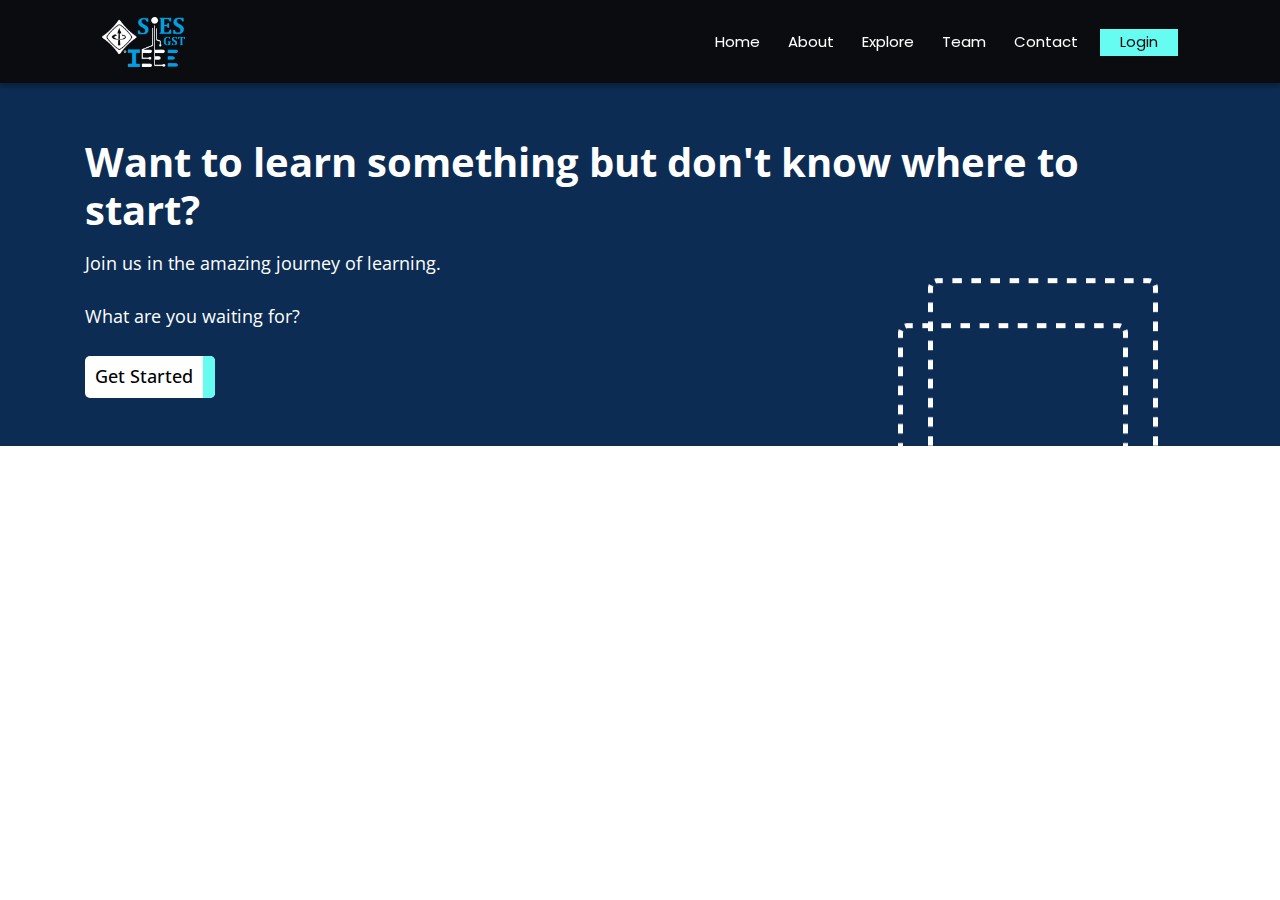
==== index.html @ df1daf4e "Initial commit" ====
<!DOCTYPE html>
<html>
	<head>
		<title>Welcome to IEEE SIESGST</title>

		<!-- Meta tag Keywords -->
		<meta name="viewport" content="width=device-width, initial-scale=1" />
		<meta charset="UTF-8" />
		<meta
			name="description"
			content="Official website of IEEE student chapter of SIES GST, Navi Mumbai."
		/>
		<meta
			name="keywords"
			content="IEEE, ieee, sies, gst, siesgst, official, student, website, home"
		/>
		<meta name="author" content="IEEE SIES GST Student Chapter" />

		<!--whatsapp and fb-->
		<meta property="og:title" content="IEEE SIES GST" />
		<meta
			property="og:description"
			content="Official website of IEEE student chapter of SIES GST, Navi Mumbai."
		/>
		<meta property="og:url" content="https://ieeesiesgst.co.in" />
		<meta property="og:type" content="website" />
		<meta
			property="og:image"
			content="https://ieeesiesgst.co.in/images/ieeeicon.png"
		/>
		<meta property="og:image:type" content="image/png" />
		<meta property="og:image:width" content="512" />
		<meta property="og:image:height" content="512" />
		<meta property="og:image:alt" content="IEEE SIES GST" />

		<!--twitter-->
		<meta property="twitter:card" content="summary_large_image" />
		<meta property="twitter:title" content="IEEE SIES GST" />
		<meta
			property="twitter:description"
			content="Official website of IEEE student chapter of SIES GST, Navi Mumbai."
		/>
		<meta
			property="twitter:image"
			content="https://ieeesiesgst.co.in/images/ieeeicon.png"
		/>

		<!-- Chrome, Firefox OS and Opera -->
		<meta name="theme-color" content="#000" />
		<!-- Windows Phone -->
		<meta name="msapplication-navbutton-color" content="#000" />
		<!-- iOS Safari -->
		<meta name="apple-mobile-web-app-status-bar-style" content="#000" />

		<!-- //Meta tag Keywords -->

		<!-- Bootstrap -->
		<!-- CSS only -->
		<link
			rel="stylesheet"
			href="https://stackpath.bootstrapcdn.com/bootstrap/4.5.2/css/bootstrap.min.css"
			integrity="sha384-JcKb8q3iqJ61gNV9KGb8thSsNjpSL0n8PARn9HuZOnIxN0hoP+VmmDGMN5t9UJ0Z"
			crossorigin="anonymous"
		/>

		<!-- JS, Popper.js, and jQuery -->
		<script
			src="https://code.jquery.com/jquery-3.5.1.min.js"
			integrity="sha256-9/aliU8dGd2tb6OSsuzixeV4y/faTqgFtohetphbbj0="
			crossorigin="anonymous"
		></script>
		<script
			src="https://cdn.jsdelivr.net/npm/popper.js@1.16.1/dist/umd/popper.min.js"
			integrity="sha384-9/reFTGAW83EW2RDu2S0VKaIzap3H66lZH81PoYlFhbGU+6BZp6G7niu735Sk7lN"
			crossorigin="anonymous"
		></script>
		<script
			src="https://stackpath.bootstrapcdn.com/bootstrap/4.5.2/js/bootstrap.min.js"
			integrity="sha384-B4gt1jrGC7Jh4AgTPSdUtOBvfO8shuf57BaghqFfPlYxofvL8/KUEfYiJOMMV+rV"
			crossorigin="anonymous"
		></script>

		<!-- CSS -->
		<link rel="stylesheet" href="css/style.css" />

		<!-- Google Fonts -->
		<link
			href="https://fonts.googleapis.com/css2?family=Open+Sans:ital,wght@0,300;0,400;0,600;0,700;1,300;1,400;1,600;1,700&family=Poppins:ital,wght@0,300;0,400;0,500;0,600;0,700;1,300;1,400;1,500;1,600;1,700&display=swap"
			rel="stylesheet"
		/>

		<!-- FontAwesome -->
		<link
			rel="stylesheet"
			href="https://use.fontawesome.com/releases/v5.14.0/css/all.css"
			integrity="sha384-HzLeBuhoNPvSl5KYnjx0BT+WB0QEEqLprO+NBkkk5gbc67FTaL7XIGa2w1L0Xbgc"
			crossorigin="anonymous"
		/>

		<link rel="shortcut icon" href="images/favicon.png" />
		<link rel="icon" href="images/favicon.png" />
		<link rel="apple-touch-icon" href="images/apple-touch-icon.png" />

		<script type="text/javascript">
			function menu() {
				let x = document.getElementById('navbar');

				if (
					x.style.maxHeight == '60px' ||
					x.style.maxHeight == '' ||
					x.style.height == '60px'
				) {
					document.getElementById('notnav').style.display = 'block';

					x.style.maxHeight = ' 1000px';
					document.getElementById('bar1').style.transform =
						'rotate(-45deg) translate(-3px,7px)';
					document.getElementById('bar3').style.transform =
						'rotate(45deg) translate(-3px,-7px)';
					document.getElementById('bar2').style.opacity = '0';
					setTimeout(function () {
						x.style.transition = '';
						x.style.transition = '0.5s cubic-bezier(0, 1, 0, 1)';
					}, 500);
				} else {
					document.getElementById('notnav').style.display = 'none';

					x.style.maxHeight = '60px';
					document.getElementById('bar1').style.transform =
						'rotate(0deg) translate(0px,0px)';
					document.getElementById('bar3').style.transform =
						'rotate(0deg) translate(0px,0px)';
					document.getElementById('bar2').style.opacity = '1';
					setTimeout(function () {
						x.style.transition = '';
						x.style.transition = '1s ease-in;';
					}, 500);
				}
			}

			function navchange() {
				if (window.innerWidth > 850 && window.scrollY > 2) {
					document.getElementById('nav-logo-image').style.marginTop =
						'13px';
					document.getElementById('nav-logo-image').style.height =
						'44px';
					document.getElementById('navbar-ul').style.marginTop =
						'22px';
					document.getElementById('navbar').style.height = '70px';
					$('.nav-drop-down').css('top', '67px');
				} else if (window.innerWidth > 850 && window.scrollY <= 2) {
					document.getElementById('nav-logo-image').style.marginTop =
						'17px';
					document.getElementById('nav-logo-image').style.height =
						'50px';
					document.getElementById('navbar-ul').style.marginTop =
						'29px';
					document.getElementById('navbar').style.height = '83px';
					$('.nav-drop-down').css('top', '80px');
				} else {
					document.getElementById('nav-logo-image').style.marginTop =
						'10px';
					document.getElementById('nav-logo-image').style.height =
						'40px';
					document.getElementById('navbar-ul').style.marginTop =
						'60px';
					document.getElementById('navbar').style.height = 'auto';
					$('.nav-drop-down').css('top', '0px');
				}
			}
		</script>
	</head>
	<body>
		<nav class="position-fixed topnav" id="navbar">
			<div class="nav-logo position-absolute">
				<a href="#"
					><img
						src="images/ieeesiesblack.png"
						class="nav-logo-img"
						id="nav-logo-image"
						alt=""
				/></a>
			</div>

			<div class="toggle-bars position-absolute" onclick="menu();">
				<div class="bar-1 bar" id="bar1"></div>
				<div class="bar-2 bar" id="bar2"></div>
				<div class="bar-3 bar" id="bar3"></div>
			</div>

			<ul class="navbar-ul mb-0" id="navbar-ul">
				<a href="#" class="navbar-link">
					<li class="navbar-list">
						<div class="navbar-link-text d-inline">Home</div>
					</li>
				</a>
				<a href="#" class="navbar-link">
					<li class="navbar-list">
						<div class="navbar-link-text d-inline">About</div>
					</li>
				</a>
				<a href="#" class="navbar-link dropdown-head">
					<li class="navbar-list">
						<div class="navbar-link-text d-inline">
							Explore
							<i class="fas fa-caret-down dropdown-icon"></i>
						</div>
					</li>

					<span class="nav-drop-down overflow-hidden">
						<li class="navbar-drop-list">
							<div class="navbar-link-text d-inline">Gallery</div>
						</li>
						<li class="navbar-drop-list">
							<div class="navbar-link-text d-inline">
								Achievements
							</div>
						</li>
						<li class="navbar-drop-list">
							<div class="navbar-link-text d-inline">
								Techopedia
							</div>
						</li>
						<li class="navbar-drop-list">
							<div class="navbar-link-text d-inline">Youtube</div>
						</li>
					</span>
				</a>
				<a href="#" class="navbar-link dropdown-head">
					<li class="navbar-list">
						<div class="navbar-link-text d-inline">
							Team
							<i class="fas fa-caret-down dropdown-icon"></i>
						</div>
					</li>

					<span class="nav-drop-down overflow-hidden">
						<li class="navbar-drop-list">
							<div class="navbar-link-text d-inline">2020</div>
						</li>
						<li class="navbar-drop-list">
							<div class="navbar-link-text d-inline">2019</div>
						</li>
					</span>
				</a>
				<a href="#" class="navbar-link">
					<li class="navbar-list">
						<div class="navbar-link-text d-inline">Contact</div>
					</li>
				</a>
				<a href="#" class="navbar-link" id="reg-link">
					<li class="navbar-list" id="reg-list">
						<div class="navbar-link-text d-inline">Login</div>
					</li>
				</a>
			</ul>
		</nav>

		<div class="w-100 position-fixed" id="notnav" onclick="menu();"></div>

		<!--Header-->
		<div class="header">
			<div class="container">
				<h1 class="pt-5 pb-3">
					Want to learn something but don't know where to start?
				</h1>
				<p>Join us in the amazing journey of learning.</p>
				<p>What are you waiting for?</p>
				<div class="pb-5">
					<div class="get-started" onclick="location.href='#'">
						<h4>Get Started</h4>
						<button class="yellow-button">
							<i class="fa fa-angle-right"></i>
						</button>
					</div>
				</div>
			</div>
		</div>
		<!--Header Ends-->

		<script>
			window.onresize = function () {
				let x = document.getElementById('navbar');
				navchange();
				if (window.innerWidth > 850) {
					x.style.maxHeight = '1000px';
					document.getElementById('bar1').style.transform =
						'rotate(0deg) translate(0px,0px)';
					document.getElementById('bar3').style.transform =
						'rotate(0deg) translate(0px,0px)';
					document.getElementById('bar2').style.opacity = '1';
				} else {
					x.style.maxHeight = '60px';
					document.getElementById('bar1').style.transform =
						'rotate(0deg) translate(0px,0px)';
					document.getElementById('bar3').style.transform =
						'rotate(0deg) translate(0px,0px)';
					document.getElementById('bar2').style.opacity = '1';
				}
			};

			window.onscroll = function () {
				navchange();
			};
		</script>
	</body>
</html>
---- css/style.css ----
body {
	top: 0;
	left: 0;
	scroll-behavior: smooth;
	margin: 0;
	font-size: 100%;
	font-family: sans-serif;
	background: #fff;
}

/*Navbar*/
.topnav {
	height: 83px;
	top: 0;
	left: 0;
	background: #0b0c10;
	width: 100%;
	z-index: 1000;
	overflow: hidden;
	transition: 0.5s ease-in-out;
	font-family: 'Poppins', sans-serif;
	box-shadow: 0px 4px 4px rgba(0, 0, 0, 0.25);
}

.nav-logo {
	left: 8%;
}

.nav-logo a:focus {
	outline: none;
	border: none;
}

.nav-logo-img {
	height: 50px;
	margin-top: 17px;
	width: auto;
	transition: 0.5s ease-in-out;
}

.toggle-bars {
	width: 25px;
	right: 8%;
	margin-top: 22px;
	display: none;
}

.bar {
	height: 2px;
	margin: 5px 0;
	width: 100%;
	background: #fff;
	transition: 0.7s;
}

.navbar-ul {
	text-decoration: none;
	list-style: none;
	float: right;
	margin-right: 8%;
	font-size: 15px;
	margin-top: 29px;
	transition: 0.5s ease-in-out;
}

.navbar-link {
	display: inline-block;
	padding: 2px 12px;
	color: #fff;
	text-decoration: none;
	position: relative;
	height: 54px;
}

.navbar-list {
	position: relative;
}

.navbar-link-text {
	position: relative;
	display: block;
}

#reg-link {
	background: #66fcf1;
	color: #0b0c10;
	margin-left: 6px;
	padding: 2px 20px;
	height: auto;
}

.navbar-link:hover,
.navbar-link:focus {
	color: #fff;
	text-decoration: none;
}

.navbar-list .navbar-link-text:after {
	content: '';
	position: absolute;
	height: 2px;
	width: 70%;
	background: #66fcf1;
	left: 15%;
	bottom: -4px;
	transform-origin: right;
	transform: scaleX(0);
	transition: transform 0.5s;
}

.navbar-list.active .navbar-link-text:after {
	content: '';
	position: absolute;
	height: 2px;
	width: 70%;
	background: #66fcf1;
	left: 15%;
	bottom: -4px;
	transform-origin: right;
	transform: scaleX(1);
	transition: 0.5s;
}

.navbar-link:hover .navbar-list .navbar-link-text:after {
	content: '';
	position: absolute;
	height: 2px;
	width: 70%;
	background: #66fcf1;
	left: 15%;
	bottom: -4px;
	transform-origin: left;
	transform: scaleX(1);
}

#reg-link:hover .navbar-list .navbar-link-text:after {
	content: '';
	position: absolute;
	height: 2px;
	width: 70%;
	background: #66fcf1;
	left: 15%;
	bottom: -4px;
	transform-origin: right;
	transform: scaleX(0);
	transition: transform 0.5s;
}

@media (max-width: 850px) {
	.topnav {
		height: auto;
		max-height: 60px;
		transition: 1s ease-in;
	}

	.nav-logo-img {
		margin-top: 10px;
		height: 40px;
	}

	.toggle-bars {
		margin-top: 17px;
		display: block;
		cursor: pointer;
	}

	.navbar-ul {
		width: 100%;
		margin: 60px 0 0;
		padding: 0;
		text-align: center;
	}

	.navbar-link {
		display: block;
		margin: 5px 0;
		height: auto;
	}

	#reg-link {
		margin: 6px 0 10px;
		margin-left: 0;
		color: #fff;
		background: #0b0c10;
	}

	.navbar-list {
		padding: 5px;
	}

	#reg-list {
		background: #66fcf1;
		color: #0b0c10;
	}
}

.nav-drop-down {
	position: fixed;
	top: 80px;
	background: #1f2833;
	transform: scaleY(0);
	transform-origin: top;
	transition: 0.2s;
}

.dropdown-icon {
	transition: 0.5s;
}

.dropdown-head:hover .dropdown-icon,
.dropdown-head:active .dropdown-icon,
.dropdown-head:focus .dropdown-icon {
	transform: rotate(180deg);
}

.dropdown-head:hover .nav-drop-down,
.dropdown-head:active .nav-drop-down,
.dropdown-head:focus .nav-drop-down {
	transform: scaleY(1);
}

.navbar-drop-list {
	padding: 10px 15px;
	transition: 0.5s;
	color: #66fcf1;
}

.nav-drop-down {
	box-shadow: 0px 4px 4px rgba(0, 0, 0, 0.25);
}

.navbar-drop-list:hover {
	color: #0b0c10;
	background: #c5c6c7;
}

@media (max-width: 850px) {
	.navbar-drop-list {
		overflow: hidden;
		transition: 0.5s;
	}

	.nav-drop-down li:first-child {
		box-shadow: 0px -2px 0px rgba(0, 0, 0, 0.25);
	}

	.nav-drop-down li:last-child {
		box-shadow: 0px 2px 0px rgba(0, 0, 0, 0.25);
	}

	.nav-drop-down {
		position: relative;
		top: 0px;
		left: 0;
		width: 100%;
		display: inline-block;
		margin-top: 10px;
	}

	.dropdown-head {
		max-height: 37px;
		transition: 0.2s;
	}

	.dropdown-head:hover,
	.dropdown-head:active,
	.dropdown-head:focus {
		max-height: 1000px;
	}

	.dropdown-head:hover .dropdown-icon,
	.dropdown-head:active .dropdown-icon,
	.dropdown-head:focus .dropdown-icon {
		transform: rotate(180deg);
	}
}

#notnav {
	height: 100vh;
	top: 0;
	left: 0;
	background: rgba(0, 0, 0, 0.5);
	z-index: 999;
	display: none;
	transition: 0.2s;
}

/* HEADER */
.header {
	background: url('../images/Hero.jpg'), #0b0c10;
	width: 100%;
	height: auto;
	background-size: cover;
	background-position: center 80%;
	background-repeat: no-repeat;
	position: relative;
	font-family: 'Open Sans', sans-serif;
	color: #ffffff;
	padding-top: 90px;
}
.header h1 {
	margin: 0;
	font-weight: 700;
}
.header p {
	font-size: 18px;
	padding-bottom: 10px;
	font-weight: 400;
}
/* h4-get started button */
.header h4 {
	color: black;
	font-size: 18px;
	margin: 5px;
	padding: 5px;
}
.get-started {
	display: flex;
	width: fit-content;
	background-color: #ffffff;
	border-radius: 5px;
}
.fa-angle-right:before {
	font-size: 28px;
	padding: 5px 10px;
	font-weight: 600;
}
.get-started {
	cursor: pointer;
}
.yellow-button {
	background-color: #66fcf1;
	border: none;
	border-radius: 0 5px 5px 0;
}

.yellow-button:focus {
	outline: none;
}

@media screen and (max-width: 991px) {
	.header {
		background-position: center;
	}
}

@media screen and (max-width: 850px) {
	.header {
		padding-top: 70px;
	}
}

@media screen and (max-width: 560px) {
	.header {
		background-position: 100%;
	}
}

@media screen and (max-width: 510px) {
	.header {
		background-position: 76%;
	}
}

@media screen and (max-width: 415px) {
	.header {
		background-position: 73%;
	}
}

@media screen and (max-width: 383px) {
	.header {
		background-position: 70%;
	}
}

@media screen and (max-width: 353px) {
	.header {
		background-position: 60%;
	}
}

/*Navbar End*/
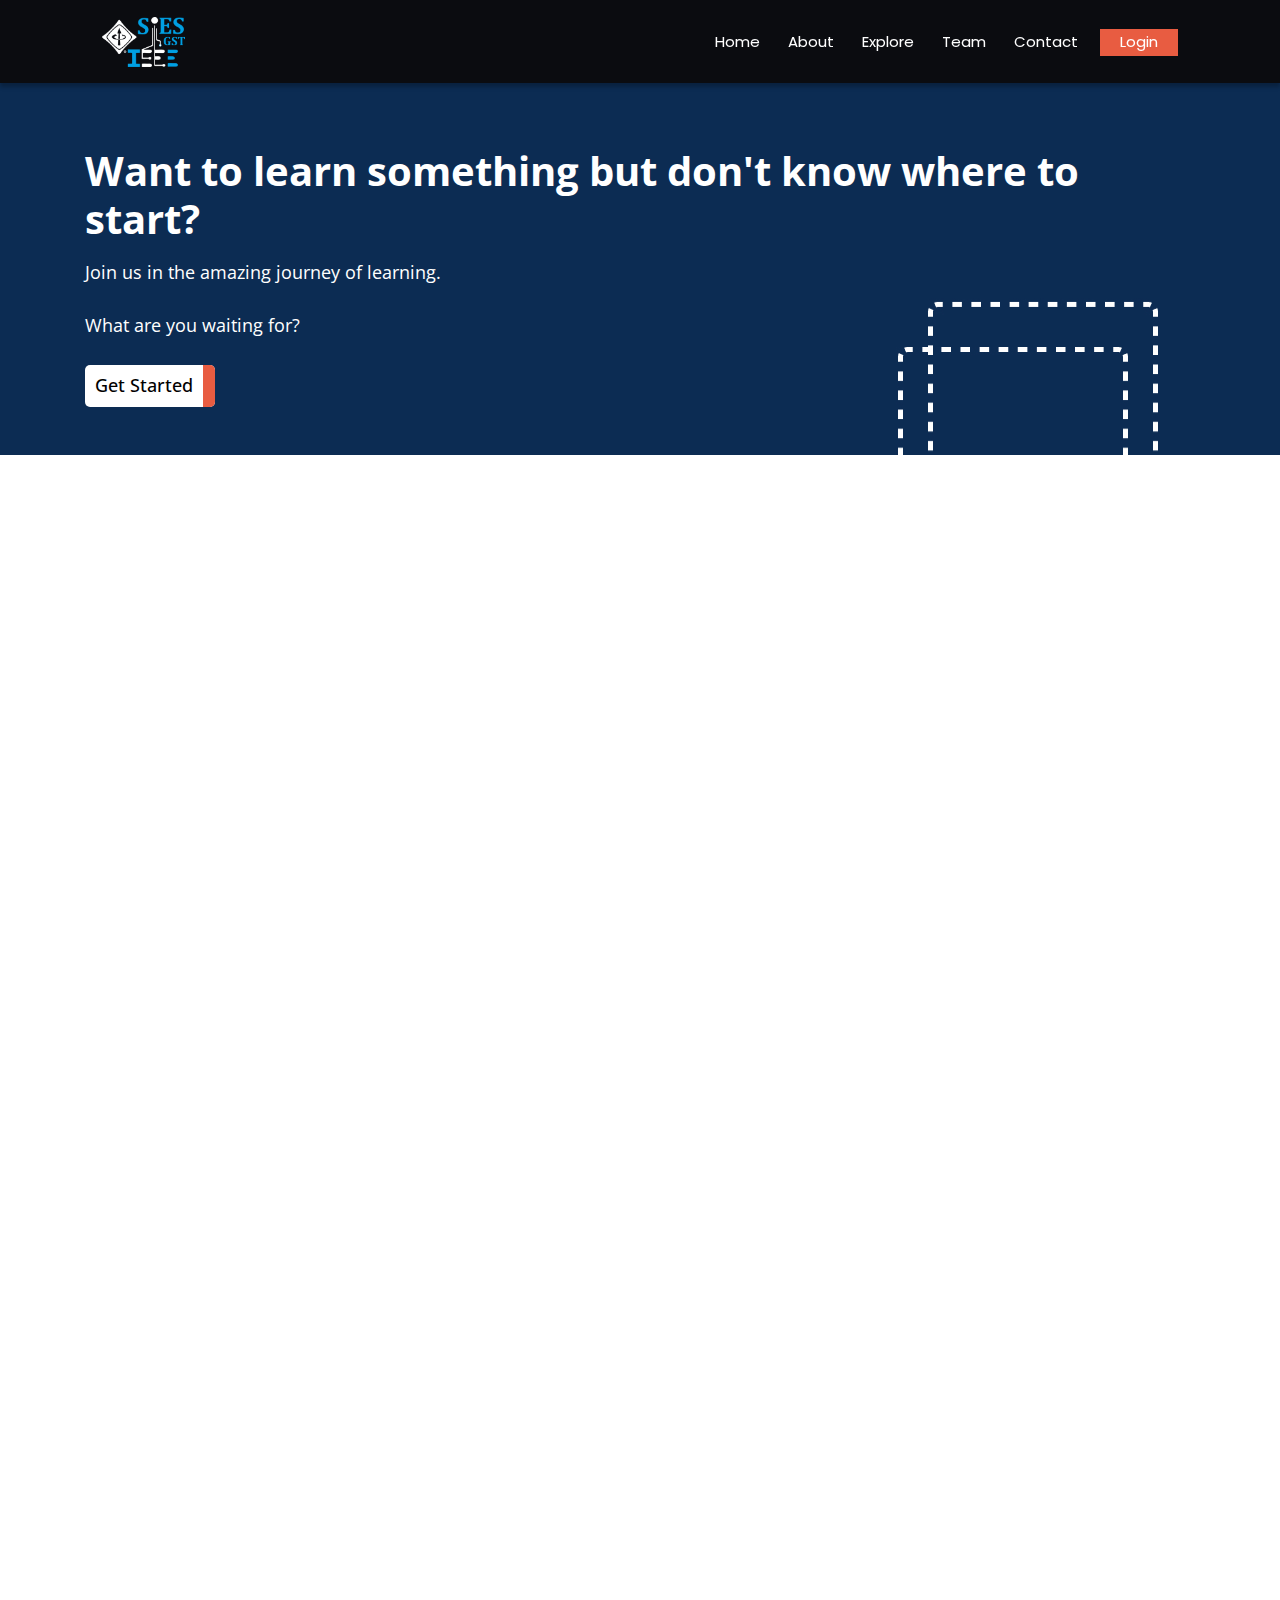
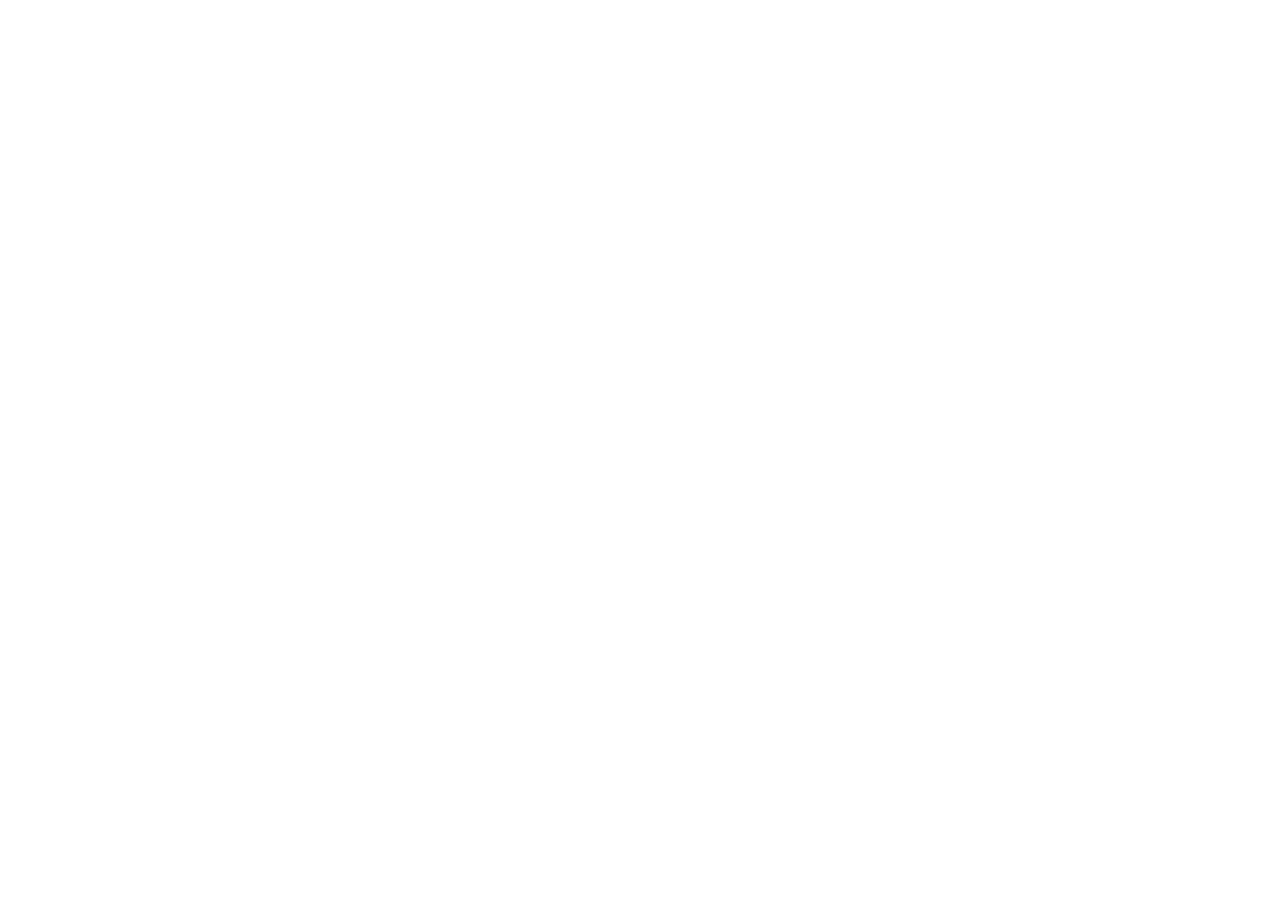
==== commit 51d9f0f4: "modified colors" ====
--- a/index.html
+++ b/index.html
@@ -140,6 +140,7 @@
 
 			function navchange() {
 				if (window.innerWidth > 850 && window.scrollY > 2) {
+					document.getElementById('nav-buffer').style.height = '70px';
 					document.getElementById('nav-logo-image').style.marginTop =
 						'13px';
 					document.getElementById('nav-logo-image').style.height =
@@ -149,6 +150,7 @@
 					document.getElementById('navbar').style.height = '70px';
 					$('.nav-drop-down').css('top', '67px');
 				} else if (window.innerWidth > 850 && window.scrollY <= 2) {
+					document.getElementById('nav-buffer').style.height = '83px';
 					document.getElementById('nav-logo-image').style.marginTop =
 						'17px';
 					document.getElementById('nav-logo-image').style.height =
@@ -158,6 +160,7 @@
 					document.getElementById('navbar').style.height = '83px';
 					$('.nav-drop-down').css('top', '80px');
 				} else {
+					document.getElementById('nav-buffer').style.height = '60px';
 					document.getElementById('nav-logo-image').style.marginTop =
 						'10px';
 					document.getElementById('nav-logo-image').style.height =
@@ -257,9 +260,10 @@
 		</nav>
 
 		<div class="w-100 position-fixed" id="notnav" onclick="menu();"></div>
+		<div id="nav-buffer" class="w-100"></div>
 
 		<!--Header-->
-		<div class="header">
+		<div class="header pt-3">
 			<div class="container">
 				<h1 class="pt-5 pb-3">
 					Want to learn something but don't know where to start?
@@ -277,6 +281,7 @@
 			</div>
 		</div>
 		<!--Header Ends-->
+		<br /><br /><br /><br /><br /><br /><br /><br /><br /><br /><br /><br /><br /><br /><br /><br /><br /><br /><br /><br /><br /><br /><br /><br /><br /><br /><br /><br /><br /><br /><br /><br /><br /><br /><br /><br /><br /><br /><br /><br /><br /><br /><br /><br /><br /><br /><br /><br /><br /><br /><br /><br /><br /><br /><br /><br /><br /><br /><br /><br /><br /><br /><br /><br /><br /><br /><br /><br /><br /><br /><br /><br /><br /><br /><br /><br /><br /><br /><br /><br /><br /><br /><br /><br /><br /><br />
 
 		<script>
 			window.onresize = function () {
--- a/css/style.css
+++ b/css/style.css
@@ -82,8 +82,8 @@
 }
 
 #reg-link {
-	background: #66fcf1;
-	color: #0b0c10;
+	background: #e85c41;
+	color: #fff;
 	margin-left: 6px;
 	padding: 2px 20px;
 	height: auto;
@@ -100,7 +100,7 @@
 	position: absolute;
 	height: 2px;
 	width: 70%;
-	background: #66fcf1;
+	background: #e85c41;
 	left: 15%;
 	bottom: -4px;
 	transform-origin: right;
@@ -113,7 +113,7 @@
 	position: absolute;
 	height: 2px;
 	width: 70%;
-	background: #66fcf1;
+	background: #e85c41;
 	left: 15%;
 	bottom: -4px;
 	transform-origin: right;
@@ -126,7 +126,7 @@
 	position: absolute;
 	height: 2px;
 	width: 70%;
-	background: #66fcf1;
+	background: #e85c41;
 	left: 15%;
 	bottom: -4px;
 	transform-origin: left;
@@ -138,7 +138,7 @@
 	position: absolute;
 	height: 2px;
 	width: 70%;
-	background: #66fcf1;
+	background: #e85c41;
 	left: 15%;
 	bottom: -4px;
 	transform-origin: right;
@@ -189,8 +189,8 @@
 	}
 
 	#reg-list {
-		background: #66fcf1;
-		color: #0b0c10;
+		background: #e85c41;
+		color: #fff;
 	}
 }
 
@@ -205,6 +205,7 @@
 
 .dropdown-icon {
 	transition: 0.5s;
+	color: #e85c41;
 }
 
 .dropdown-head:hover .dropdown-icon,
@@ -221,8 +222,8 @@
 
 .navbar-drop-list {
 	padding: 10px 15px;
-	transition: 0.5s;
-	color: #66fcf1;
+	transition: 0.4s;
+	color: #e85c41;
 }
 
 .nav-drop-down {
@@ -283,6 +284,19 @@
 	z-index: 999;
 	display: none;
 	transition: 0.2s;
+}
+
+#nav-buffer {
+	height: 83px;
+	background: #0b0c10;
+	transition: 0.5s;
+}
+
+@media (max-width: 850px) {
+	#nav-buffer {
+		height: 60px;
+		background: #0b0c10;
+	}
 }
 
 /* HEADER */
@@ -296,7 +310,6 @@
 	position: relative;
 	font-family: 'Open Sans', sans-serif;
 	color: #ffffff;
-	padding-top: 90px;
 }
 .header h1 {
 	margin: 0;
@@ -327,9 +340,10 @@
 }
 .get-started {
 	cursor: pointer;
+	user-select: none;
 }
 .yellow-button {
-	background-color: #66fcf1;
+	background-color: #e85c41;
 	border: none;
 	border-radius: 0 5px 5px 0;
 }
@@ -344,12 +358,6 @@
 	}
 }
 
-@media screen and (max-width: 850px) {
-	.header {
-		padding-top: 70px;
-	}
-}
-
 @media screen and (max-width: 560px) {
 	.header {
 		background-position: 100%;
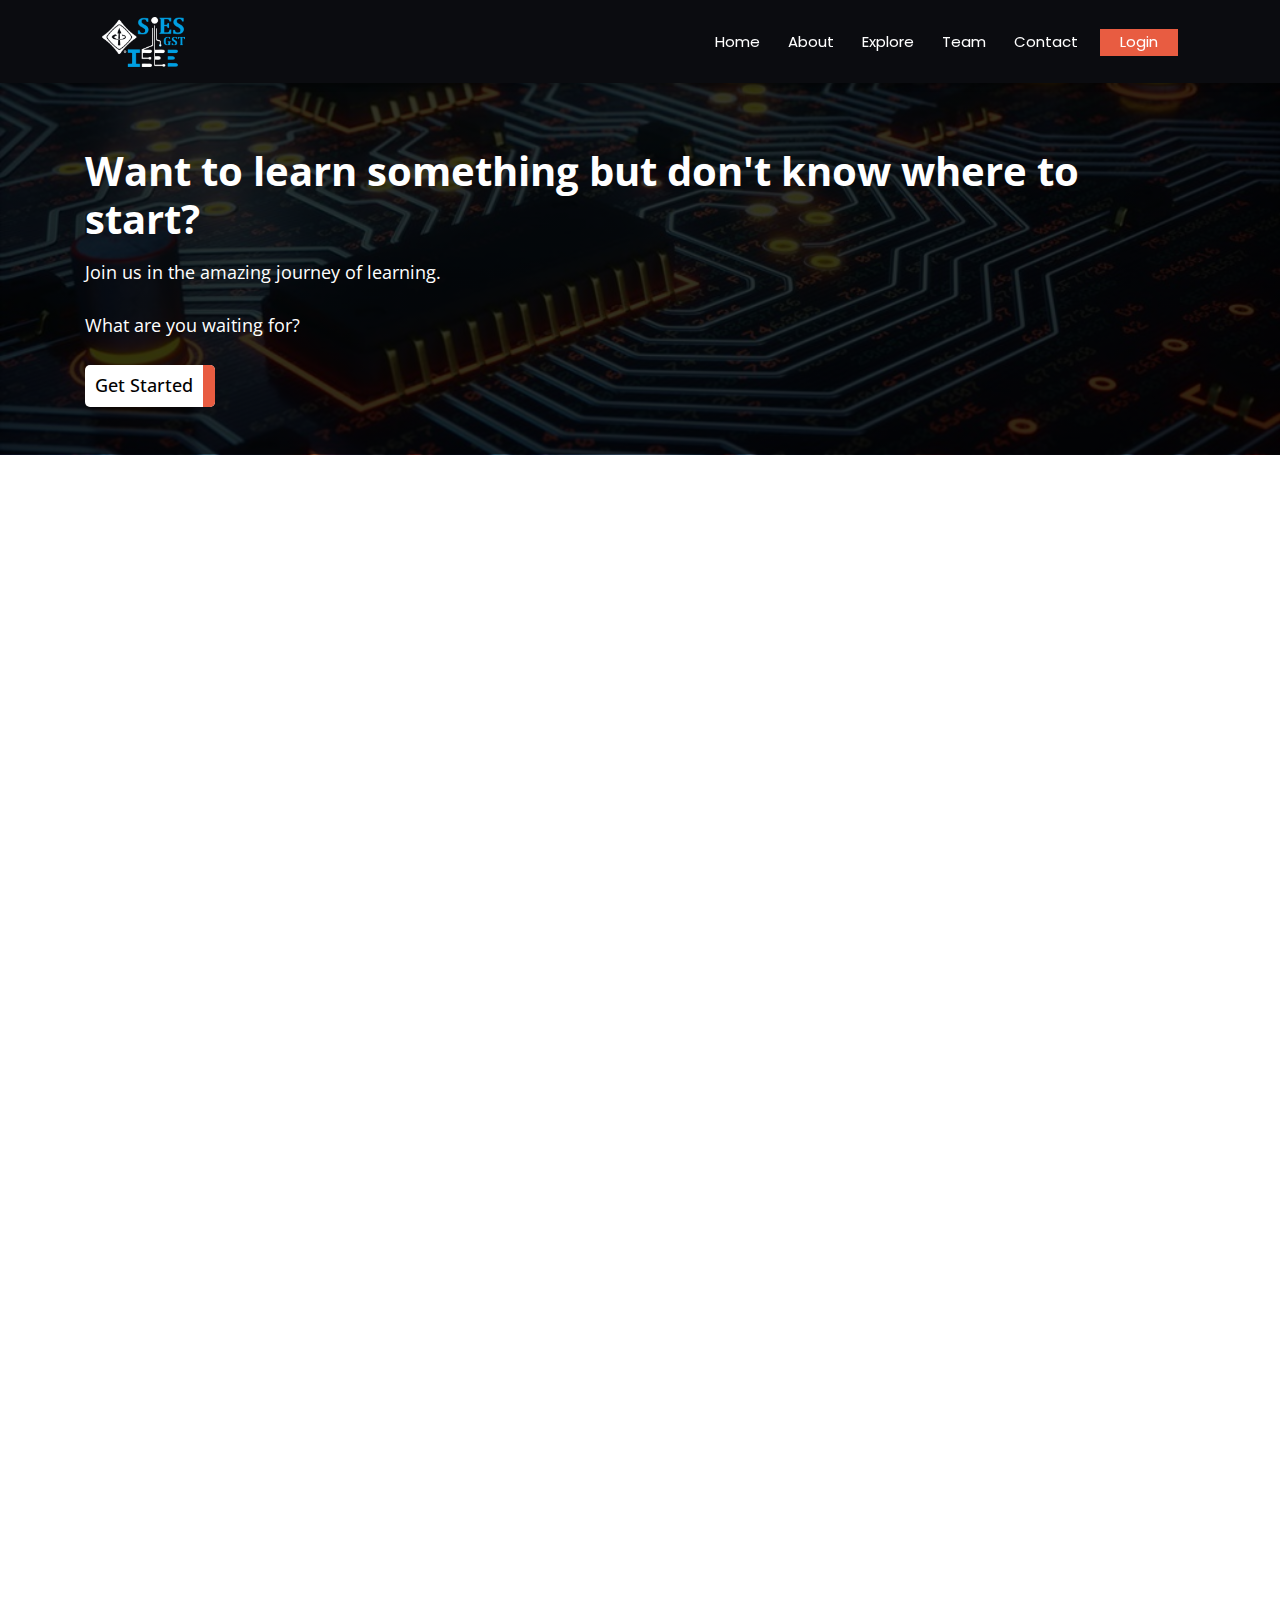
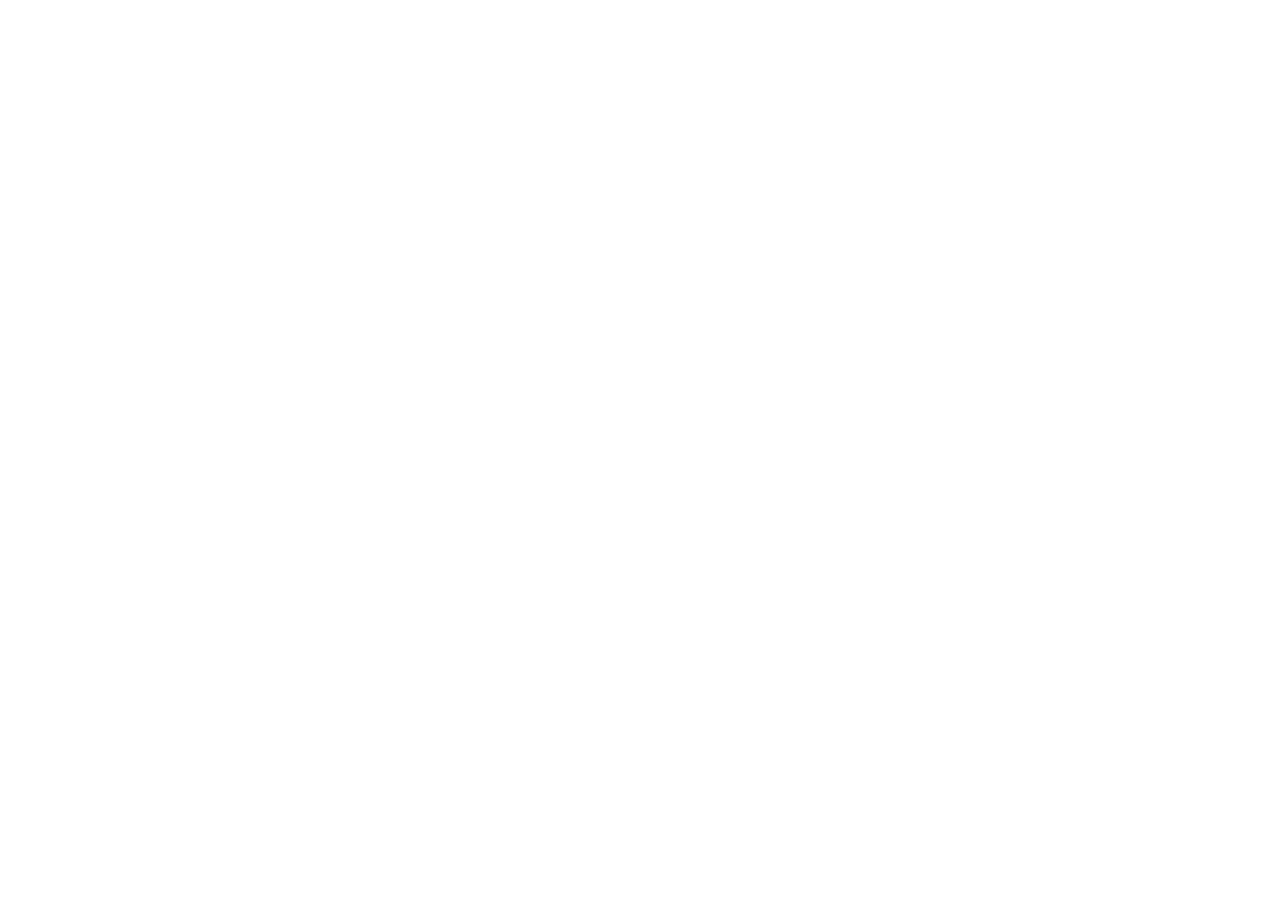
==== commit ff612959: "changed background" ====
--- a/index.html
+++ b/index.html
@@ -174,7 +174,7 @@
 		</script>
 	</head>
 	<body>
-		<nav class="position-fixed topnav" id="navbar">
+		<nav class="position-fixed topnav" id="transparent-navbar">
 			<div class="nav-logo position-absolute">
 				<a href="#"
 					><img
--- a/css/style.css
+++ b/css/style.css
@@ -301,7 +301,8 @@
 
 /* HEADER */
 .header {
-	background: url('../images/Hero.jpg'), #0b0c10;
+	background: linear-gradient(rgba(0, 0, 0, 0.8), rgba(0, 0, 0, 0.8)),
+		url('../images/banner13.jpg'), #0b0c10;
 	width: 100%;
 	height: auto;
 	background-size: cover;
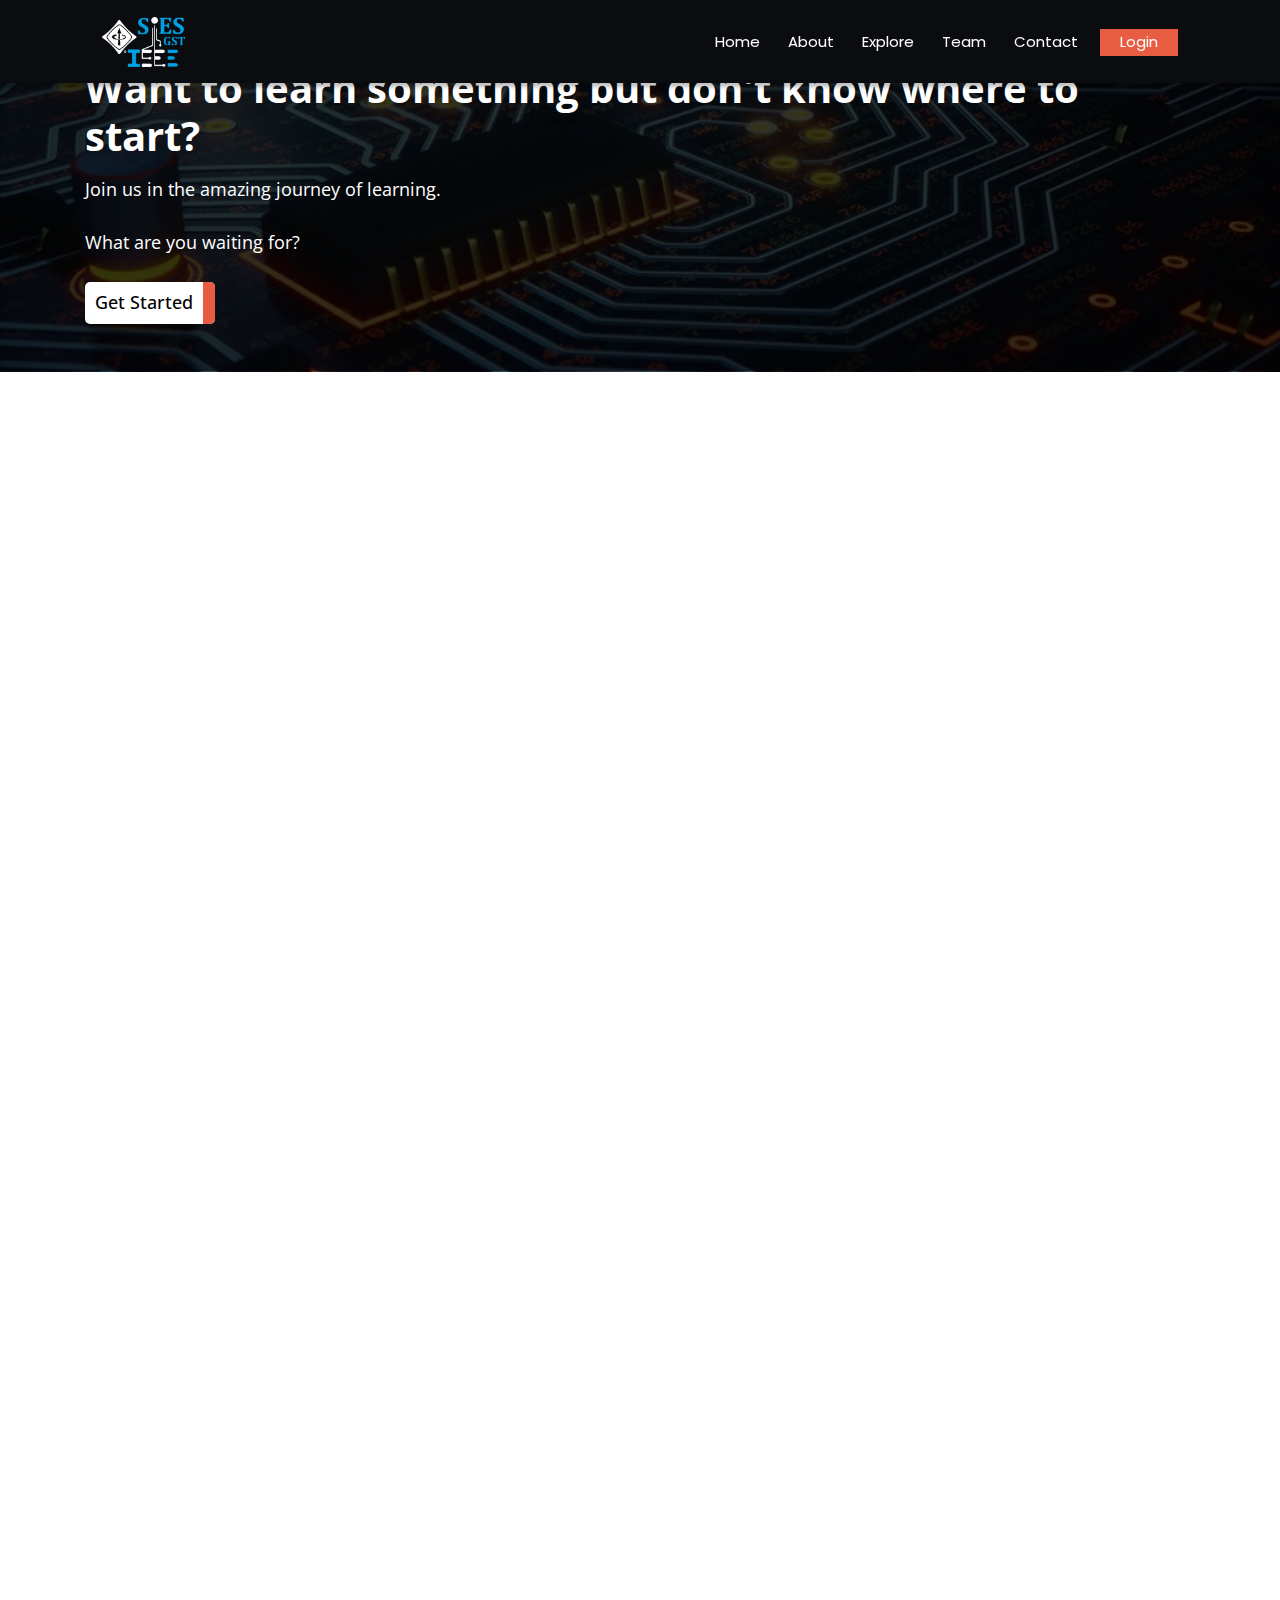
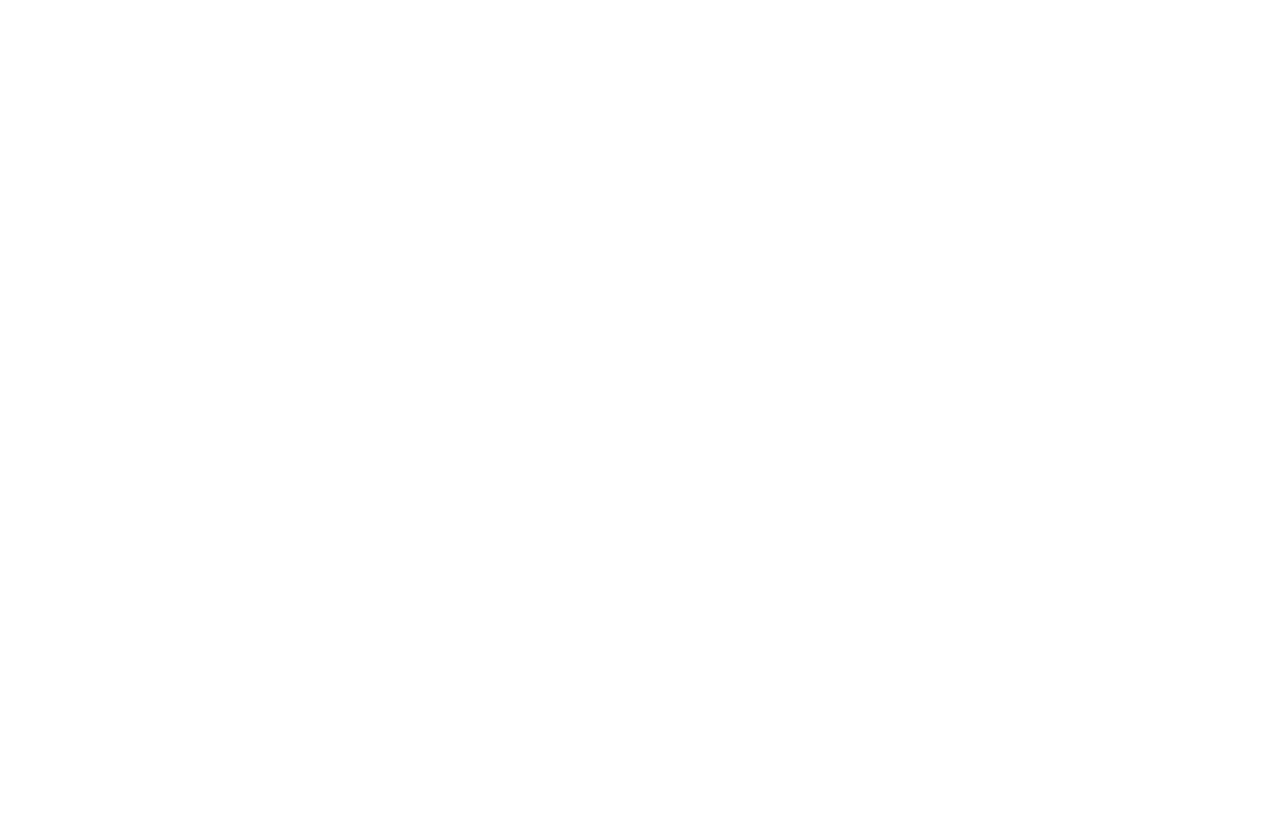
==== commit 7fe7a604: "Update index.html" ====
--- a/index.html
+++ b/index.html
@@ -140,7 +140,6 @@
 
 			function navchange() {
 				if (window.innerWidth > 850 && window.scrollY > 2) {
-					document.getElementById('nav-buffer').style.height = '70px';
 					document.getElementById('nav-logo-image').style.marginTop =
 						'13px';
 					document.getElementById('nav-logo-image').style.height =
@@ -150,7 +149,6 @@
 					document.getElementById('navbar').style.height = '70px';
 					$('.nav-drop-down').css('top', '67px');
 				} else if (window.innerWidth > 850 && window.scrollY <= 2) {
-					document.getElementById('nav-buffer').style.height = '83px';
 					document.getElementById('nav-logo-image').style.marginTop =
 						'17px';
 					document.getElementById('nav-logo-image').style.height =
@@ -160,7 +158,6 @@
 					document.getElementById('navbar').style.height = '83px';
 					$('.nav-drop-down').css('top', '80px');
 				} else {
-					document.getElementById('nav-buffer').style.height = '60px';
 					document.getElementById('nav-logo-image').style.marginTop =
 						'10px';
 					document.getElementById('nav-logo-image').style.height =
@@ -260,7 +257,6 @@
 		</nav>
 
 		<div class="w-100 position-fixed" id="notnav" onclick="menu();"></div>
-		<div id="nav-buffer" class="w-100"></div>
 
 		<!--Header-->
 		<div class="header pt-3">
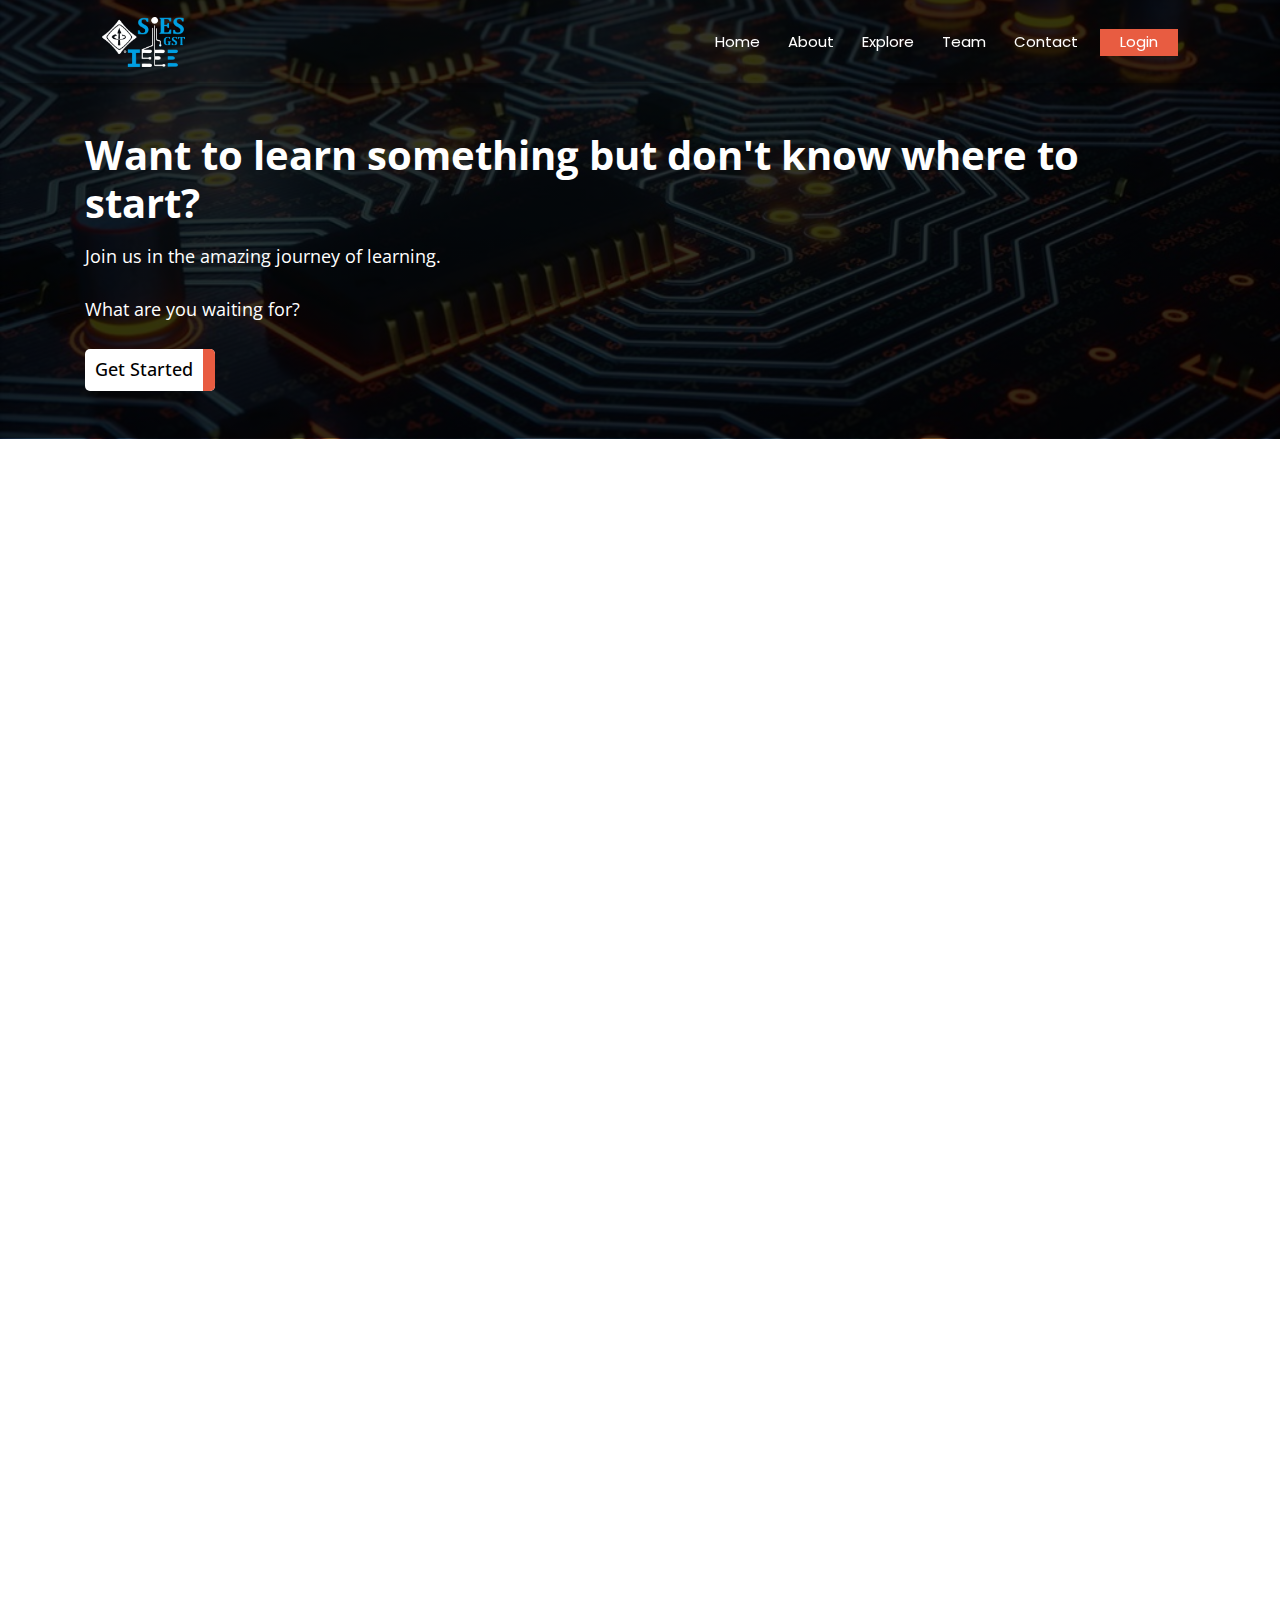
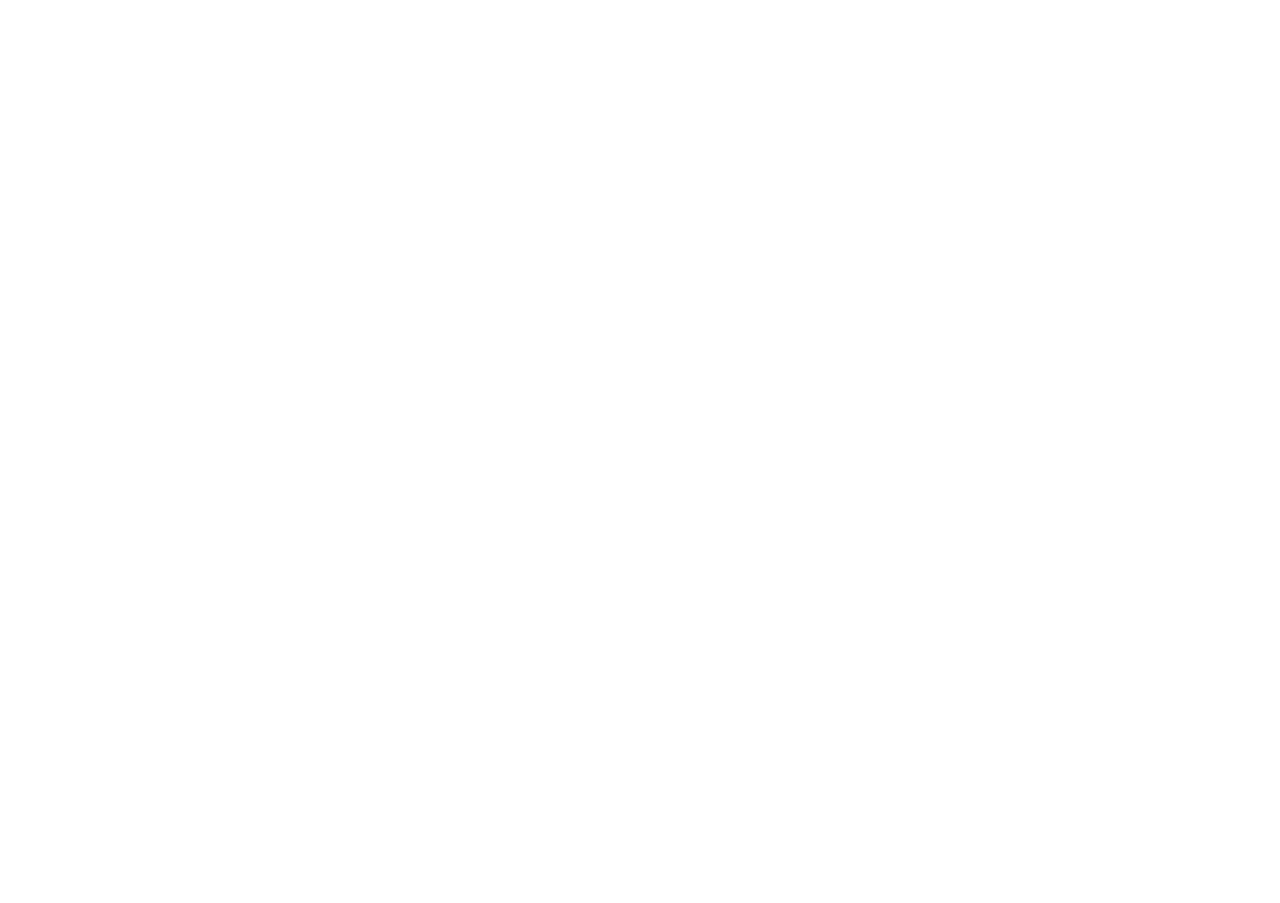
==== commit b4621628: "transparent background for nav" ====
--- a/index.html
+++ b/index.html
@@ -81,7 +81,7 @@
 		></script>
 
 		<!-- CSS -->
-		<link rel="stylesheet" href="css/style.css" />
+		<link rel="stylesheet" href="css/home.css" />
 
 		<!-- Google Fonts -->
 		<link
@@ -147,6 +147,11 @@
 					document.getElementById('navbar-ul').style.marginTop =
 						'22px';
 					document.getElementById('navbar').style.height = '70px';
+					document.getElementById('nav-buffer').style.height = '70px';
+					document.getElementById('navbar').style.background =
+						'#0b0c10';
+					document.getElementById('nav-buffer').style.background =
+						'#0b0c10';
 					$('.nav-drop-down').css('top', '67px');
 				} else if (window.innerWidth > 850 && window.scrollY <= 2) {
 					document.getElementById('nav-logo-image').style.marginTop =
@@ -156,7 +161,12 @@
 					document.getElementById('navbar-ul').style.marginTop =
 						'29px';
 					document.getElementById('navbar').style.height = '83px';
-					$('.nav-drop-down').css('top', '80px');
+					document.getElementById('nav-buffer').style.height = '83px';
+					document.getElementById('navbar').style.background =
+						'transparent';
+					document.getElementById('nav-buffer').style.background =
+						'transparent';
+					$('.nav-drop-down').css('top', '67px');
 				} else {
 					document.getElementById('nav-logo-image').style.marginTop =
 						'10px';
@@ -165,101 +175,129 @@
 					document.getElementById('navbar-ul').style.marginTop =
 						'60px';
 					document.getElementById('navbar').style.height = 'auto';
+					document.getElementById('nav-buffer').style.height = '60px';
+
 					$('.nav-drop-down').css('top', '0px');
+				}
+
+				if (window.innerWidth <= 850 && window.scrollY <= 2) {
+					document.getElementById('navbar').style.background =
+						'transparent';
+					document.getElementById('nav-buffer').style.background =
+						'transparent';
+				} else if (window.innerWidth <= 850 && window.scrollY > 2) {
+					document.getElementById('navbar').style.background =
+						'#0b0c10';
+					document.getElementById('nav-buffer').style.background =
+						'#0b0c10';
 				}
 			}
 		</script>
 	</head>
 	<body>
-		<nav class="position-fixed topnav" id="transparent-navbar">
-			<div class="nav-logo position-absolute">
-				<a href="#"
-					><img
-						src="images/ieeesiesblack.png"
-						class="nav-logo-img"
-						id="nav-logo-image"
-						alt=""
-				/></a>
-			</div>
-
-			<div class="toggle-bars position-absolute" onclick="menu();">
-				<div class="bar-1 bar" id="bar1"></div>
-				<div class="bar-2 bar" id="bar2"></div>
-				<div class="bar-3 bar" id="bar3"></div>
-			</div>
-
-			<ul class="navbar-ul mb-0" id="navbar-ul">
-				<a href="#" class="navbar-link">
-					<li class="navbar-list">
-						<div class="navbar-link-text d-inline">Home</div>
-					</li>
-				</a>
-				<a href="#" class="navbar-link">
-					<li class="navbar-list">
-						<div class="navbar-link-text d-inline">About</div>
-					</li>
-				</a>
-				<a href="#" class="navbar-link dropdown-head">
-					<li class="navbar-list">
-						<div class="navbar-link-text d-inline">
-							Explore
-							<i class="fas fa-caret-down dropdown-icon"></i>
-						</div>
-					</li>
-
-					<span class="nav-drop-down overflow-hidden">
-						<li class="navbar-drop-list">
-							<div class="navbar-link-text d-inline">Gallery</div>
-						</li>
-						<li class="navbar-drop-list">
+		<div class="header">
+			<nav class="position-fixed topnav" id="navbar">
+				<div class="nav-logo position-absolute">
+					<a href="#"
+						><img
+							src="images/ieeesiesblack.png"
+							class="nav-logo-img"
+							id="nav-logo-image"
+							alt=""
+					/></a>
+				</div>
+
+				<div class="toggle-bars position-absolute" onclick="menu();">
+					<div class="bar-1 bar" id="bar1"></div>
+					<div class="bar-2 bar" id="bar2"></div>
+					<div class="bar-3 bar" id="bar3"></div>
+				</div>
+
+				<ul class="navbar-ul mb-0" id="navbar-ul">
+					<a href="#" class="navbar-link">
+						<li class="navbar-list">
+							<div class="navbar-link-text d-inline">Home</div>
+						</li>
+					</a>
+					<a href="#" class="navbar-link">
+						<li class="navbar-list">
+							<div class="navbar-link-text d-inline">About</div>
+						</li>
+					</a>
+					<a href="#" class="navbar-link dropdown-head">
+						<li class="navbar-list">
 							<div class="navbar-link-text d-inline">
-								Achievements
+								Explore
+								<i class="fas fa-caret-down dropdown-icon"></i>
 							</div>
 						</li>
-						<li class="navbar-drop-list">
+
+						<span class="nav-drop-down overflow-hidden">
+							<li class="navbar-drop-list">
+								<div class="navbar-link-text d-inline">
+									Gallery
+								</div>
+							</li>
+							<li class="navbar-drop-list">
+								<div class="navbar-link-text d-inline">
+									Achievements
+								</div>
+							</li>
+							<li class="navbar-drop-list">
+								<div class="navbar-link-text d-inline">
+									Techopedia
+								</div>
+							</li>
+							<li class="navbar-drop-list">
+								<div class="navbar-link-text d-inline">
+									Youtube
+								</div>
+							</li>
+						</span>
+					</a>
+					<a href="#" class="navbar-link dropdown-head">
+						<li class="navbar-list">
 							<div class="navbar-link-text d-inline">
-								Techopedia
+								Team
+								<i class="fas fa-caret-down dropdown-icon"></i>
 							</div>
 						</li>
-						<li class="navbar-drop-list">
-							<div class="navbar-link-text d-inline">Youtube</div>
-						</li>
-					</span>
-				</a>
-				<a href="#" class="navbar-link dropdown-head">
-					<li class="navbar-list">
-						<div class="navbar-link-text d-inline">
-							Team
-							<i class="fas fa-caret-down dropdown-icon"></i>
-						</div>
-					</li>
-
-					<span class="nav-drop-down overflow-hidden">
-						<li class="navbar-drop-list">
-							<div class="navbar-link-text d-inline">2020</div>
-						</li>
-						<li class="navbar-drop-list">
-							<div class="navbar-link-text d-inline">2019</div>
-						</li>
-					</span>
-				</a>
-				<a href="#" class="navbar-link">
-					<li class="navbar-list">
-						<div class="navbar-link-text d-inline">Contact</div>
-					</li>
-				</a>
-				<a href="#" class="navbar-link" id="reg-link">
-					<li class="navbar-list" id="reg-list">
-						<div class="navbar-link-text d-inline">Login</div>
-					</li>
-				</a>
-			</ul>
-		</nav>
-
-		<div class="w-100 position-fixed" id="notnav" onclick="menu();"></div>
-
-		<!--Header-->
-		<div class="header pt-3">
+
+						<span class="nav-drop-down overflow-hidden">
+							<li class="navbar-drop-list">
+								<div class="navbar-link-text d-inline">
+									2020
+								</div>
+							</li>
+							<li class="navbar-drop-list">
+								<div class="navbar-link-text d-inline">
+									2019
+								</div>
+							</li>
+						</span>
+					</a>
+					<a href="#" class="navbar-link">
+						<li class="navbar-list">
+							<div class="navbar-link-text d-inline">Contact</div>
+						</li>
+					</a>
+					<a href="#" class="navbar-link" id="reg-link">
+						<li class="navbar-list" id="reg-list">
+							<div class="navbar-link-text d-inline">Login</div>
+						</li>
+					</a>
+				</ul>
+			</nav>
+
+			<div
+				class="w-100 position-fixed"
+				id="notnav"
+				onclick="menu();"
+			></div>
+			<div id="nav-buffer" class="w-100"></div>
+
+			<!--Header-->
+
 			<div class="container">
 				<h1 class="pt-5 pb-3">
 					Want to learn something but don't know where to start?
--- a/css/home.css
+++ b/css/home.css
@@ -0,0 +1,392 @@
+body {
+	top: 0;
+	left: 0;
+	scroll-behavior: smooth;
+	margin: 0;
+	font-size: 100%;
+	font-family: sans-serif;
+	background: #fff;
+}
+
+/*Navbar*/
+.topnav {
+	height: 83px;
+	top: 0;
+	left: 0;
+	background: transparent;
+	width: 100%;
+	z-index: 1000;
+	overflow: hidden;
+	transition: 0.5s ease-in-out;
+	font-family: 'Poppins', sans-serif;
+	box-shadow: 0px 4px 4px rgba(0, 0, 0, 0.25);
+}
+
+.nav-logo {
+	left: 8%;
+}
+
+.nav-logo a:focus {
+	outline: none;
+	border: none;
+}
+
+.nav-logo-img {
+	height: 50px;
+	margin-top: 17px;
+	width: auto;
+	transition: 0.5s ease-in-out;
+}
+
+.toggle-bars {
+	width: 25px;
+	right: 8%;
+	margin-top: 22px;
+	display: none;
+}
+
+.bar {
+	height: 2px;
+	margin: 5px 0;
+	width: 100%;
+	background: #fff;
+	transition: 0.7s;
+}
+
+.navbar-ul {
+	text-decoration: none;
+	list-style: none;
+	float: right;
+	margin-right: 8%;
+	font-size: 15px;
+	margin-top: 29px;
+	transition: 0.5s ease-in-out;
+}
+
+.navbar-link {
+	display: inline-block;
+	padding: 2px 12px;
+	color: #fff;
+	text-decoration: none;
+	position: relative;
+	height: 54px;
+}
+
+.navbar-list {
+	position: relative;
+}
+
+.navbar-link-text {
+	position: relative;
+	display: block;
+}
+
+#reg-link {
+	background: #e85c41;
+	color: #fff;
+	margin-left: 6px;
+	padding: 2px 20px;
+	height: auto;
+}
+
+.navbar-link:hover,
+.navbar-link:focus {
+	color: #fff;
+	text-decoration: none;
+}
+
+.navbar-list .navbar-link-text:after {
+	content: '';
+	position: absolute;
+	height: 2px;
+	width: 70%;
+	background: #e85c41;
+	left: 15%;
+	bottom: -4px;
+	transform-origin: right;
+	transform: scaleX(0);
+	transition: transform 0.5s;
+}
+
+.navbar-list.active .navbar-link-text:after {
+	content: '';
+	position: absolute;
+	height: 2px;
+	width: 70%;
+	background: #e85c41;
+	left: 15%;
+	bottom: -4px;
+	transform-origin: right;
+	transform: scaleX(1);
+	transition: 0.5s;
+}
+
+.navbar-link:hover .navbar-list .navbar-link-text:after {
+	content: '';
+	position: absolute;
+	height: 2px;
+	width: 70%;
+	background: #e85c41;
+	left: 15%;
+	bottom: -4px;
+	transform-origin: left;
+	transform: scaleX(1);
+}
+
+#reg-link:hover .navbar-list .navbar-link-text:after {
+	content: '';
+	position: absolute;
+	height: 2px;
+	width: 70%;
+	background: #e85c41;
+	left: 15%;
+	bottom: -4px;
+	transform-origin: right;
+	transform: scaleX(0);
+	transition: transform 0.5s;
+}
+
+@media (max-width: 850px) {
+	.topnav {
+		height: auto;
+		max-height: 60px;
+		transition: 0.3s ease-in;
+	}
+
+	.nav-logo-img {
+		margin-top: 10px;
+		height: 40px;
+	}
+
+	.toggle-bars {
+		margin-top: 17px;
+		display: block;
+		cursor: pointer;
+	}
+
+	.navbar-ul {
+		width: 100%;
+		margin: 60px 0 0;
+		padding: 0;
+		text-align: center;
+	}
+
+	.navbar-link {
+		display: block;
+		margin: 5px 0;
+		height: auto;
+	}
+
+	#reg-link {
+		margin: 6px 0 10px;
+		margin-left: 0;
+		color: #fff;
+		background: #0b0c10;
+	}
+
+	.navbar-list {
+		padding: 5px;
+	}
+
+	#reg-list {
+		background: #e85c41;
+		color: #fff;
+	}
+}
+
+.nav-drop-down {
+	position: fixed;
+	top: 67px;
+	background: #1f2833;
+	transform: scaleY(0);
+	transform-origin: top;
+	transition: 0.2s;
+}
+
+.dropdown-icon {
+	transition: 0.5s;
+	color: #e85c41;
+}
+
+.dropdown-head:hover .dropdown-icon,
+.dropdown-head:active .dropdown-icon,
+.dropdown-head:focus .dropdown-icon {
+	transform: rotate(180deg);
+}
+
+.dropdown-head:hover .nav-drop-down,
+.dropdown-head:active .nav-drop-down,
+.dropdown-head:focus .nav-drop-down {
+	transform: scaleY(1);
+}
+
+.navbar-drop-list {
+	padding: 10px 15px;
+	transition: 0.4s;
+	color: #e85c41;
+}
+
+.nav-drop-down {
+	box-shadow: 0px 4px 4px rgba(0, 0, 0, 0.25);
+}
+
+.navbar-drop-list:hover {
+	color: #0b0c10;
+	background: #c5c6c7;
+}
+
+@media (max-width: 850px) {
+	.navbar-drop-list {
+		overflow: hidden;
+		transition: 0.5s;
+	}
+
+	.nav-drop-down li:first-child {
+		box-shadow: 0px -2px 0px rgba(0, 0, 0, 0.25);
+	}
+
+	.nav-drop-down li:last-child {
+		box-shadow: 0px 2px 0px rgba(0, 0, 0, 0.25);
+	}
+
+	.nav-drop-down {
+		position: relative;
+		top: 0px;
+		left: 0;
+		width: 100%;
+		display: inline-block;
+		margin-top: 10px;
+	}
+
+	.dropdown-head {
+		max-height: 37px;
+		transition: 0.2s;
+	}
+
+	.dropdown-head:hover,
+	.dropdown-head:active,
+	.dropdown-head:focus {
+		max-height: 1000px;
+	}
+
+	.dropdown-head:hover .dropdown-icon,
+	.dropdown-head:active .dropdown-icon,
+	.dropdown-head:focus .dropdown-icon {
+		transform: rotate(180deg);
+	}
+}
+
+#notnav {
+	height: 100vh;
+	top: 0;
+	left: 0;
+	background: rgba(0, 0, 0, 0.5);
+	z-index: 999;
+	display: none;
+	transition: 0.2s;
+}
+
+#nav-buffer {
+	height: 83px;
+	background: transparent;
+	transition: 0.5s;
+}
+
+@media (max-width: 850px) {
+	#nav-buffer {
+		height: 60px;
+		transition: 0.3s;
+	}
+}
+
+/* HEADER */
+.header {
+	background: linear-gradient(rgba(0, 0, 0, 0.8), rgba(0, 0, 0, 0.8)),
+		url('../images/banner13.jpg'), #0b0c10;
+	width: 100%;
+	height: auto;
+	background-size: cover;
+	background-position: center 80%;
+	background-repeat: no-repeat;
+	position: relative;
+	font-family: 'Open Sans', sans-serif;
+	color: #ffffff;
+}
+.header h1 {
+	margin: 0;
+	font-weight: 700;
+}
+.header p {
+	font-size: 18px;
+	padding-bottom: 10px;
+	font-weight: 400;
+}
+/* h4-get started button */
+.header h4 {
+	color: black;
+	font-size: 18px;
+	margin: 5px;
+	padding: 5px;
+}
+.get-started {
+	display: flex;
+	width: fit-content;
+	background-color: #ffffff;
+	border-radius: 5px;
+}
+.fa-angle-right:before {
+	font-size: 28px;
+	padding: 5px 10px;
+	font-weight: 600;
+}
+.get-started {
+	cursor: pointer;
+	user-select: none;
+}
+.yellow-button {
+	background-color: #e85c41;
+	border: none;
+	border-radius: 0 5px 5px 0;
+}
+
+.yellow-button:focus {
+	outline: none;
+}
+
+@media screen and (max-width: 991px) {
+	.header {
+		background-position: center;
+	}
+}
+
+@media screen and (max-width: 560px) {
+	.header {
+		background-position: 100%;
+	}
+}
+
+@media screen and (max-width: 510px) {
+	.header {
+		background-position: 76%;
+	}
+}
+
+@media screen and (max-width: 415px) {
+	.header {
+		background-position: 73%;
+	}
+}
+
+@media screen and (max-width: 383px) {
+	.header {
+		background-position: 70%;
+	}
+}
+
+@media screen and (max-width: 353px) {
+	.header {
+		background-position: 60%;
+	}
+}
+
+/*Navbar End*/
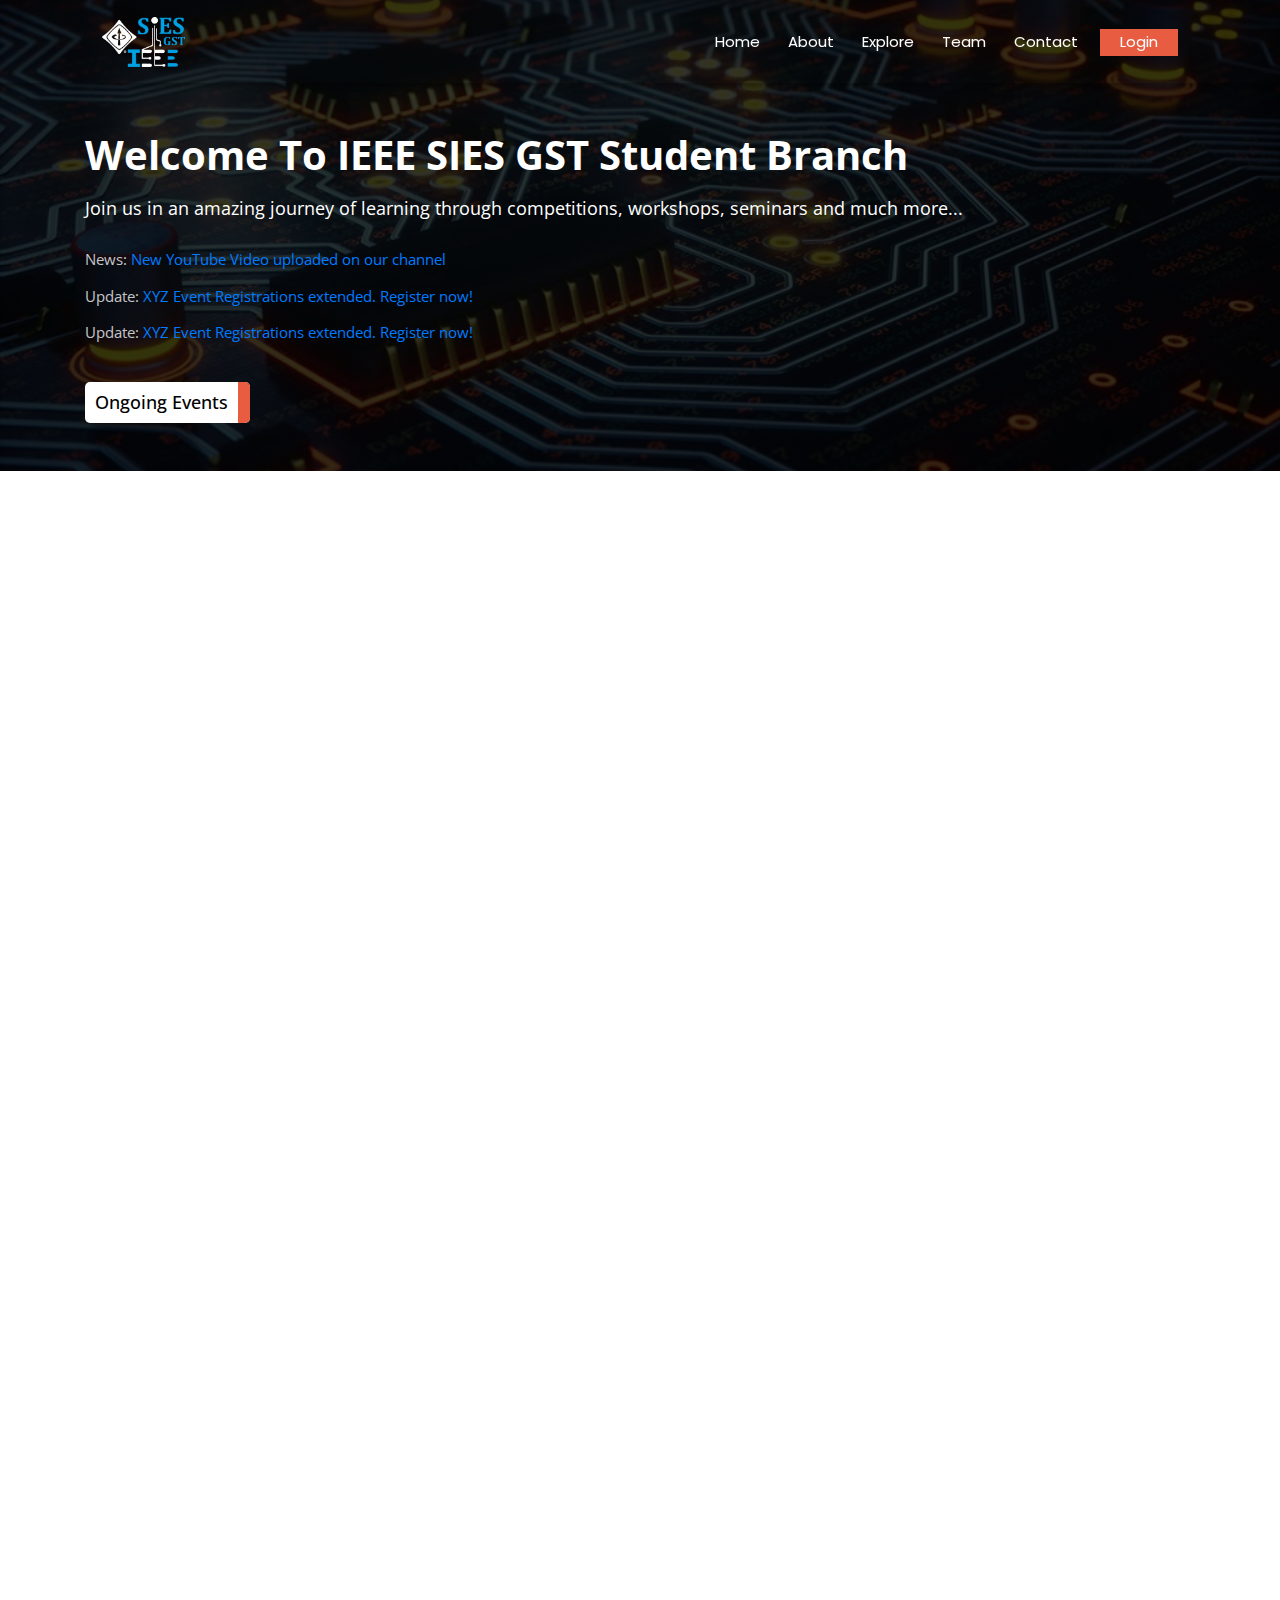
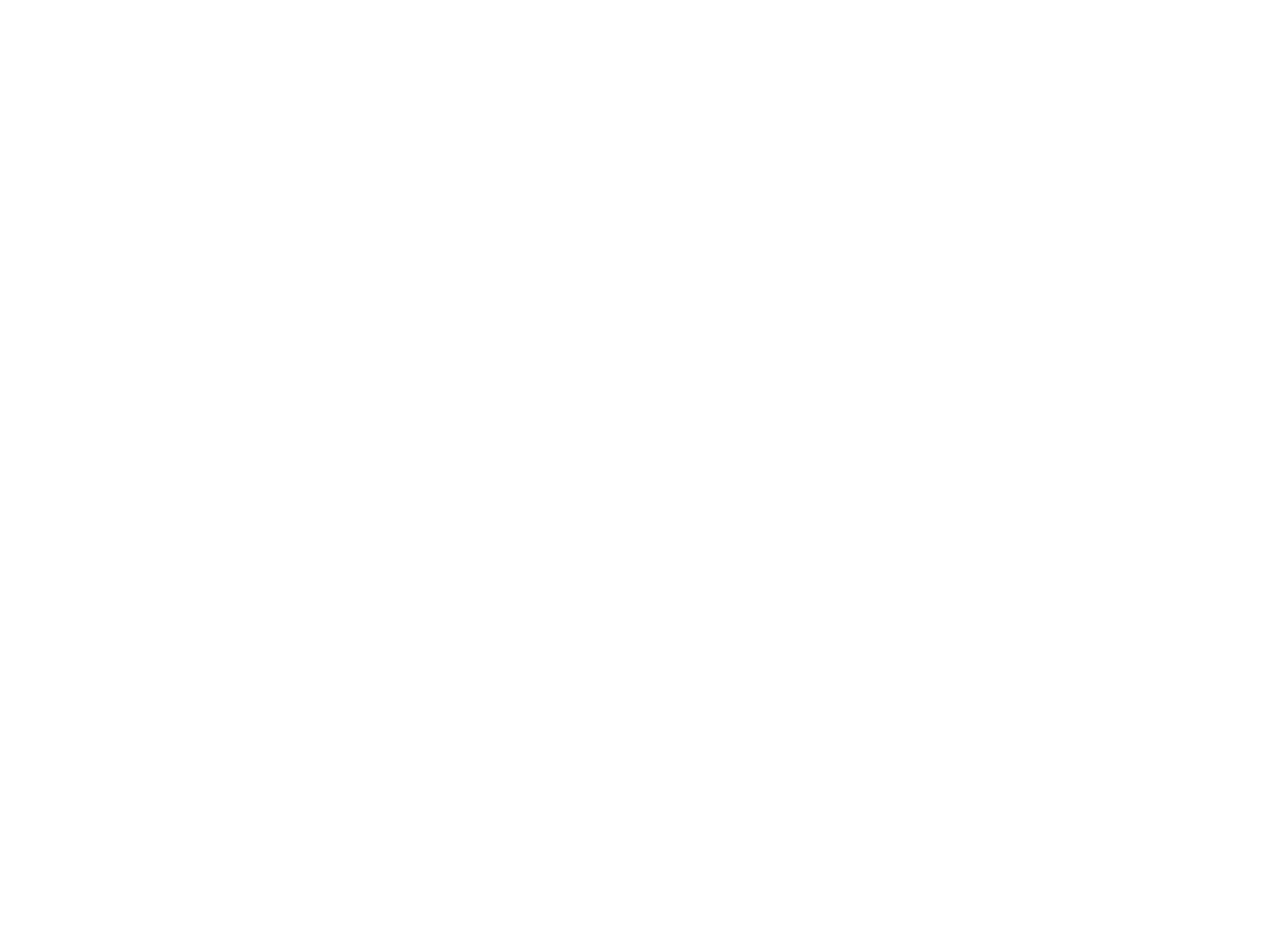
==== commit 5aaa8509: "added updates secion" ====
--- a/index.html
+++ b/index.html
@@ -110,6 +110,8 @@
 					x.style.maxHeight == '' ||
 					x.style.height == '60px'
 				) {
+					document.getElementById('navbar').style.background =
+						'#0b0c10';
 					document.getElementById('notnav').style.display = 'block';
 
 					x.style.maxHeight = ' 1000px';
@@ -134,6 +136,7 @@
 					setTimeout(function () {
 						x.style.transition = '';
 						x.style.transition = '1s ease-in;';
+						navchange();
 					}, 500);
 				}
 			}
@@ -181,10 +184,17 @@
 				}
 
 				if (window.innerWidth <= 850 && window.scrollY <= 2) {
-					document.getElementById('navbar').style.background =
-						'transparent';
-					document.getElementById('nav-buffer').style.background =
-						'transparent';
+					let x = document.getElementById('navbar');
+					if (
+						x.style.maxHeight == '60px' ||
+						x.style.maxHeight == '' ||
+						x.style.height == '60px'
+					) {
+						document.getElementById('navbar').style.background =
+							'transparent';
+						document.getElementById('nav-buffer').style.background =
+							'transparent';
+					}
 				} else if (window.innerWidth <= 850 && window.scrollY > 2) {
 					document.getElementById('navbar').style.background =
 						'#0b0c10';
@@ -233,22 +243,34 @@
 						</li>
 
 						<span class="nav-drop-down overflow-hidden">
-							<li class="navbar-drop-list">
+							<li
+								class="navbar-drop-list"
+								onclick="location.href='#'"
+							>
 								<div class="navbar-link-text d-inline">
 									Gallery
 								</div>
 							</li>
-							<li class="navbar-drop-list">
+							<li
+								class="navbar-drop-list"
+								onclick="location.href='#'"
+							>
 								<div class="navbar-link-text d-inline">
 									Achievements
 								</div>
 							</li>
-							<li class="navbar-drop-list">
+							<li
+								class="navbar-drop-list"
+								onclick="location.href='#'"
+							>
 								<div class="navbar-link-text d-inline">
 									Techopedia
 								</div>
 							</li>
-							<li class="navbar-drop-list">
+							<li
+								class="navbar-drop-list"
+								onclick="location.href='#'"
+							>
 								<div class="navbar-link-text d-inline">
 									Youtube
 								</div>
@@ -264,12 +286,18 @@
 						</li>
 
 						<span class="nav-drop-down overflow-hidden">
-							<li class="navbar-drop-list">
+							<li
+								class="navbar-drop-list"
+								onclick="location.href='#'"
+							>
 								<div class="navbar-link-text d-inline">
 									2020
 								</div>
 							</li>
-							<li class="navbar-drop-list">
+							<li
+								class="navbar-drop-list"
+								onclick="location.href='#'"
+							>
 								<div class="navbar-link-text d-inline">
 									2019
 								</div>
@@ -300,13 +328,33 @@
 
 			<div class="container">
 				<h1 class="pt-5 pb-3">
-					Want to learn something but don't know where to start?
+					<span class="d-inline-block">Welcome To</span>
+					<span class="d-inline-block">IEEE SIES GST</span>
+					<span class="d-inline-block">Student Branch</span>
 				</h1>
-				<p>Join us in the amazing journey of learning.</p>
-				<p>What are you waiting for?</p>
-				<div class="pb-5">
+				<p>
+					Join us in an amazing journey of learning through
+					competitions, workshops, seminars and much more...
+				</p>
+				<p class="home-banner-notif mb-1">
+					News:
+					<a href="#">New YouTube Video uploaded on our channel</a>
+				</p>
+				<p class="home-banner-notif mb-1">
+					Update:
+					<a href="#"
+						>XYZ Event Registrations extended. Register now!</a
+					>
+				</p>
+				<p class="home-banner-notif mb-1">
+					Update:
+					<a href="#"
+						>XYZ Event Registrations extended. Register now!</a
+					>
+				</p>
+				<div class="pb-5 pt-4">
 					<div class="get-started" onclick="location.href='#'">
-						<h4>Get Started</h4>
+						<h4>Ongoing Events</h4>
 						<button class="yellow-button">
 							<i class="fa fa-angle-right"></i>
 						</button>
--- a/css/home.css
+++ b/css/home.css
@@ -353,6 +353,11 @@
 	outline: none;
 }
 
+.home-banner-notif {
+	font-size: 15px !important;
+	color: #c5c6c7;
+}
+
 @media screen and (max-width: 991px) {
 	.header {
 		background-position: center;
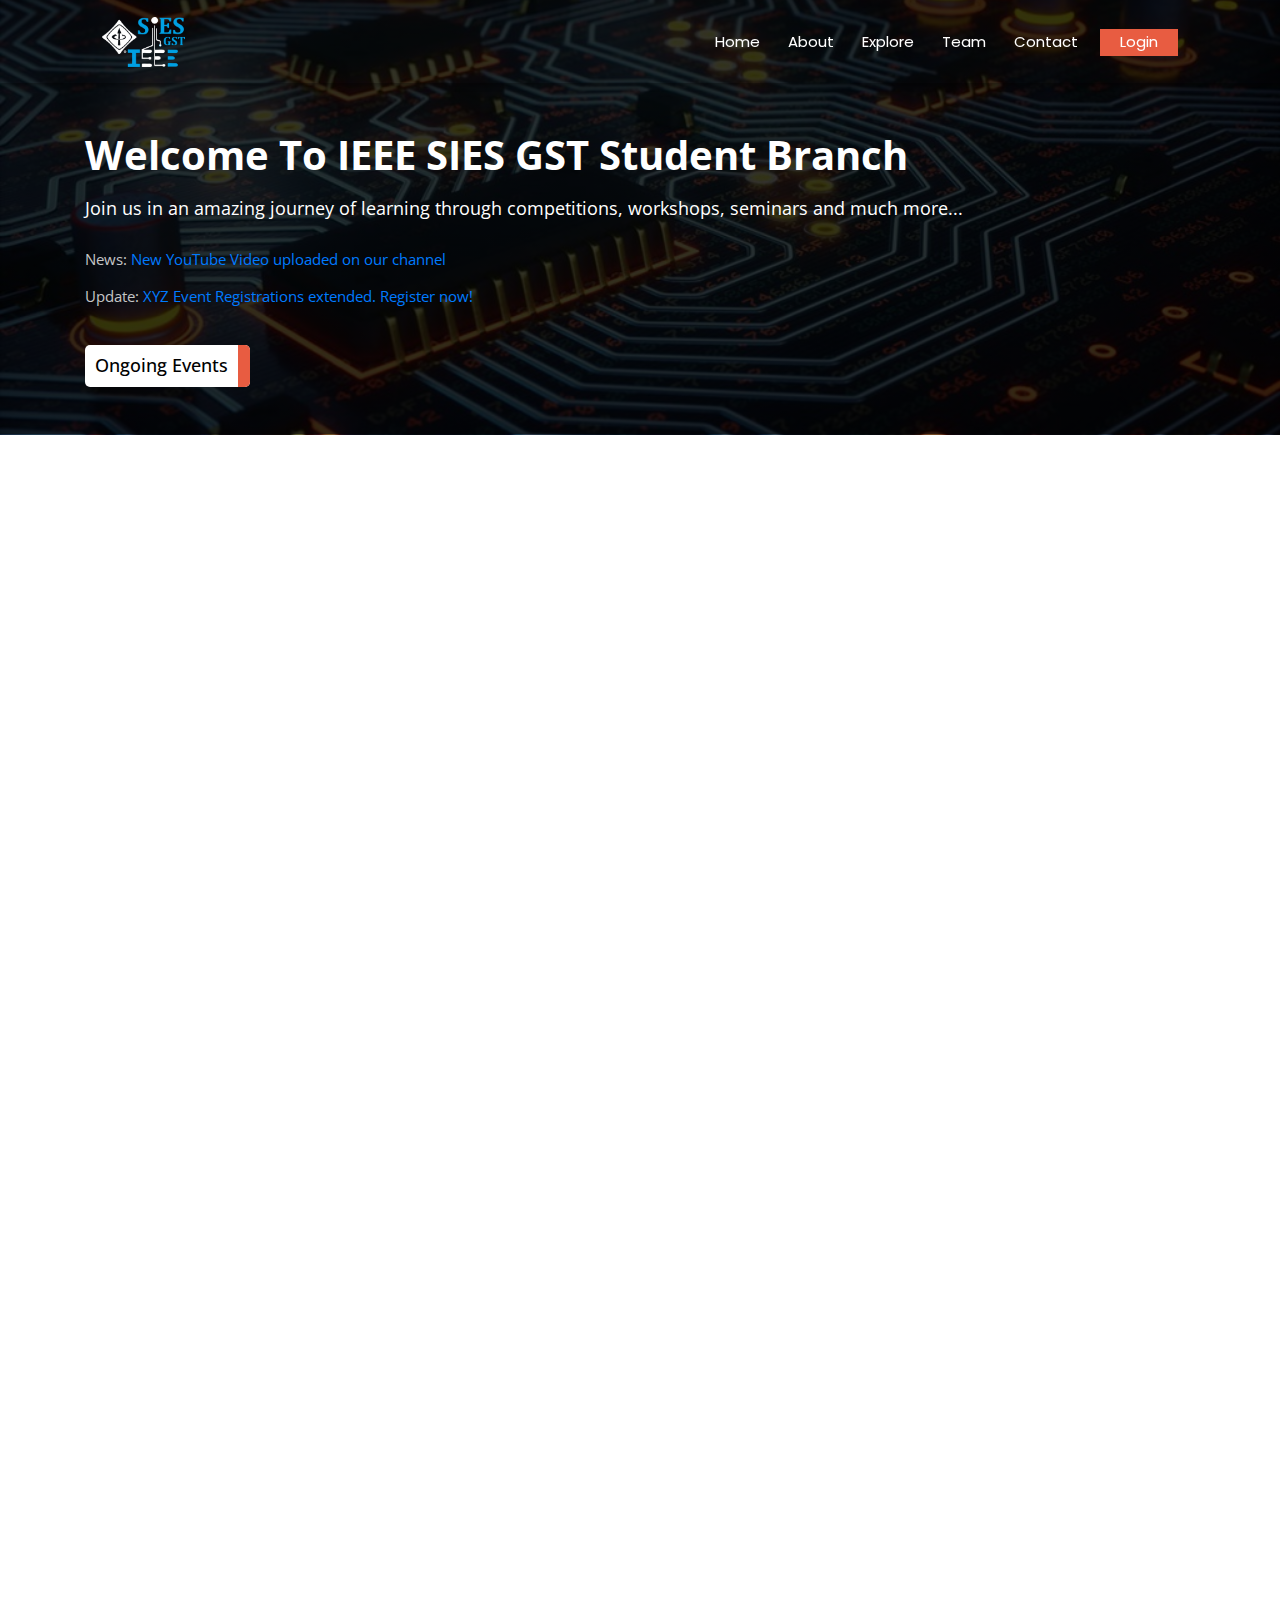
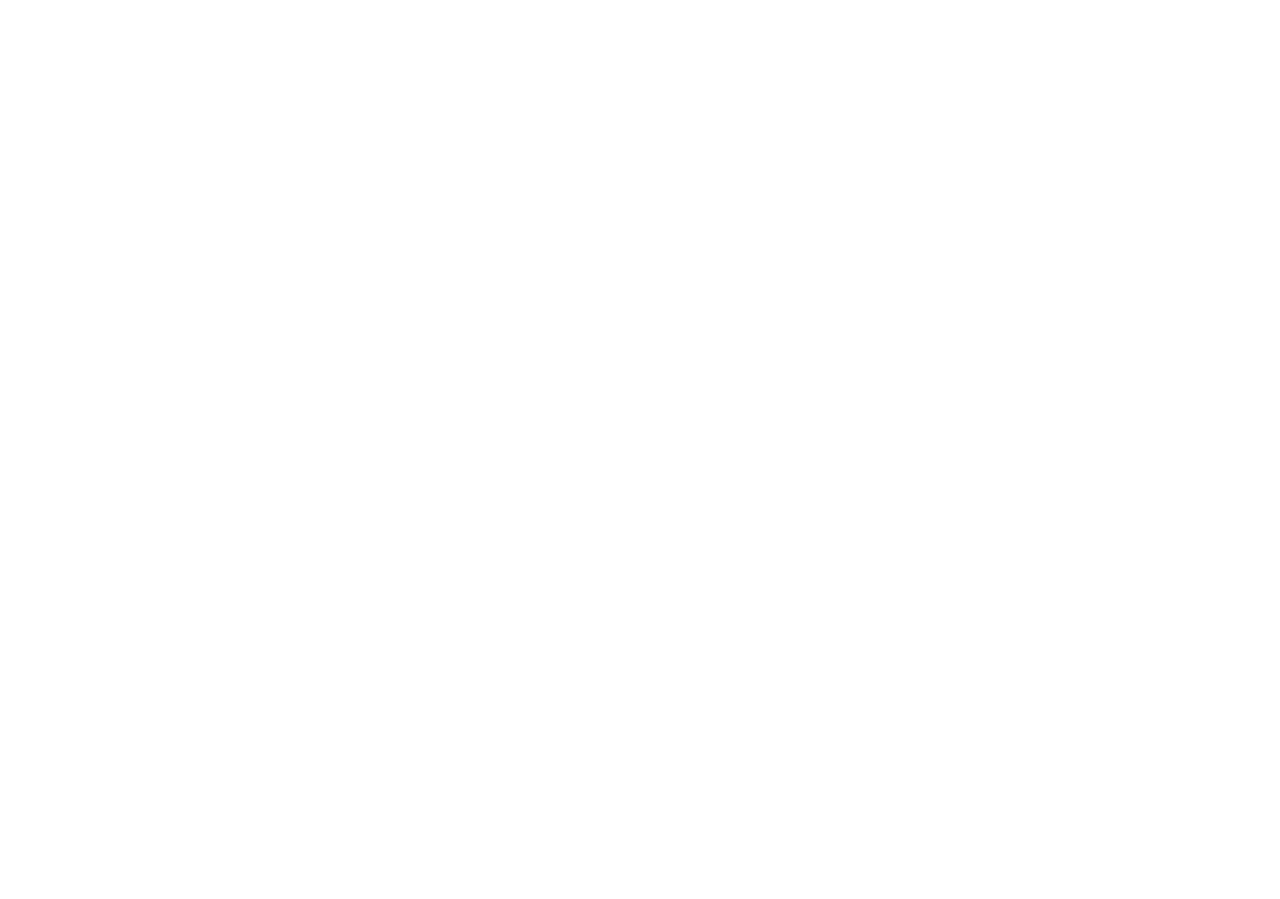
==== commit 68369376: "optimization" ====
--- a/index.html
+++ b/index.html
@@ -346,12 +346,6 @@
 						>XYZ Event Registrations extended. Register now!</a
 					>
 				</p>
-				<p class="home-banner-notif mb-1">
-					Update:
-					<a href="#"
-						>XYZ Event Registrations extended. Register now!</a
-					>
-				</p>
 				<div class="pb-5 pt-4">
 					<div class="get-started" onclick="location.href='#'">
 						<h4>Ongoing Events</h4>
--- a/css/home.css
+++ b/css/home.css
@@ -358,40 +358,8 @@
 	color: #c5c6c7;
 }
 
-@media screen and (max-width: 991px) {
+@media (max-width: 850px) and (min-height: 640px) and (max-height: 750px) {
 	.header {
-		background-position: center;
-	}
-}
-
-@media screen and (max-width: 560px) {
-	.header {
-		background-position: 100%;
-	}
-}
-
-@media screen and (max-width: 510px) {
-	.header {
-		background-position: 76%;
-	}
-}
-
-@media screen and (max-width: 415px) {
-	.header {
-		background-position: 73%;
-	}
-}
-
-@media screen and (max-width: 383px) {
-	.header {
-		background-position: 70%;
-	}
-}
-
-@media screen and (max-width: 353px) {
-	.header {
-		background-position: 60%;
-	}
-}
-
-/*Navbar End*/
+		min-height: 100vh;
+	}
+}
